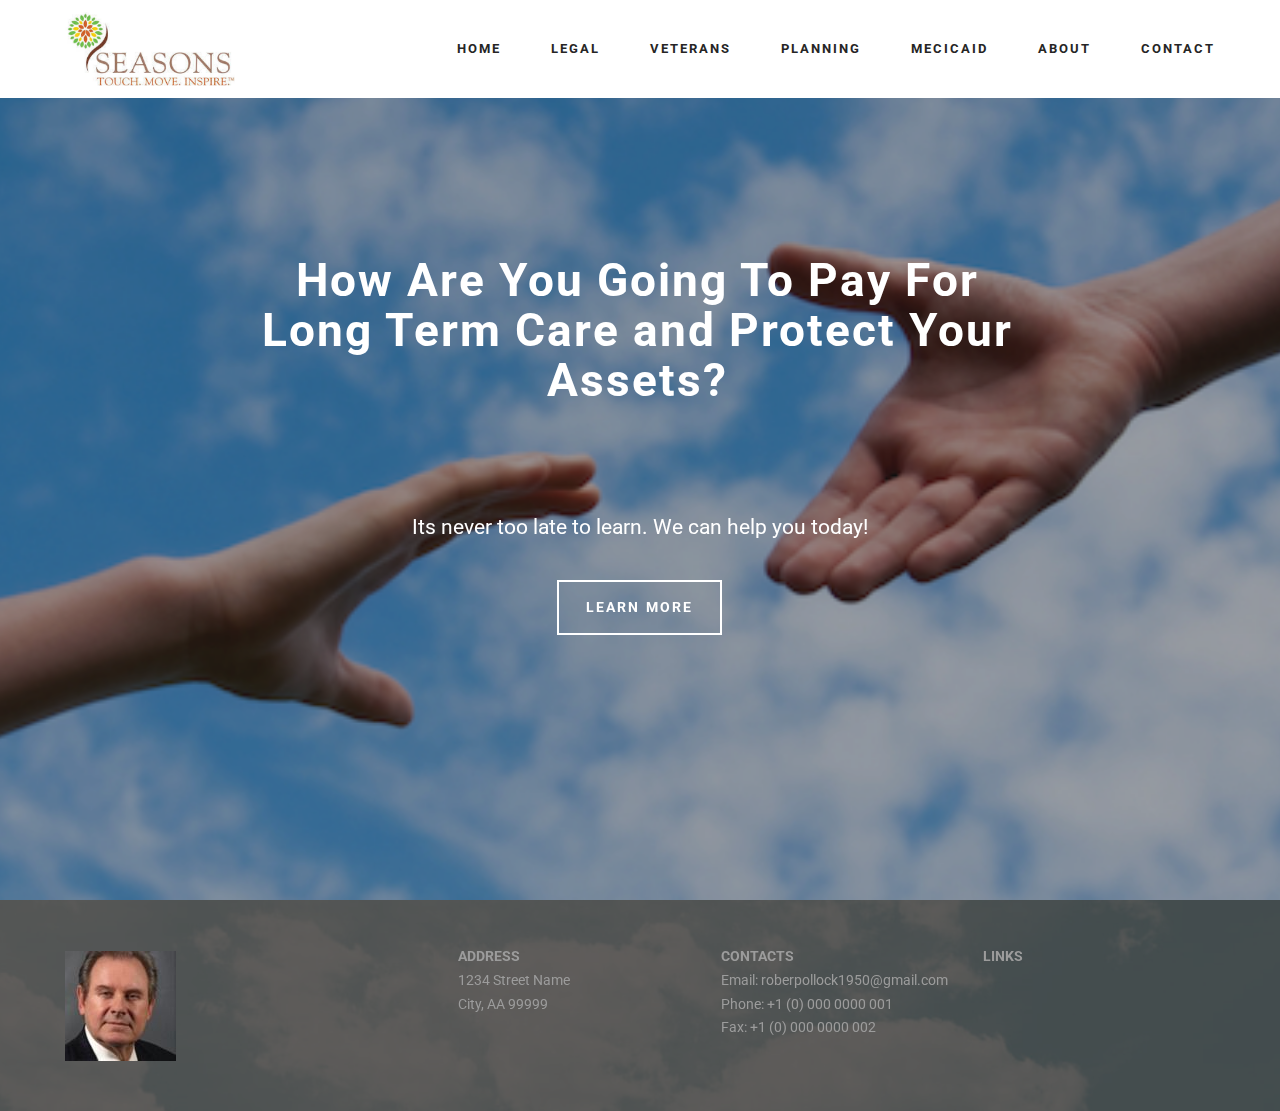
==== index.html @ 0045622a "create github pages" ====
<!DOCTYPE html>
<html >
<head>
  <!-- Site made with Mobirise Website Builder v4.6.5, https://mobirise.com -->
  <meta charset="UTF-8">
  <meta http-equiv="X-UA-Compatible" content="IE=edge">
  <meta name="generator" content="Mobirise v4.6.5, mobirise.com">
  <meta name="viewport" content="width=device-width, initial-scale=1, minimum-scale=1">
  <link rel="shortcut icon" href="assets/images/imageedit-7388435971-283x128.png" type="image/x-icon">
  <meta name="description" content="">
  
  <link rel="stylesheet" href="https://fonts.googleapis.com/css?family=Roboto:700,400&subset=cyrillic,latin,greek,vietnamese">
  <link rel="stylesheet" href="assets/bootstrap/css/bootstrap.min.css">
  <link rel="stylesheet" href="assets/animate.css/animate.min.css">
  <link rel="stylesheet" href="assets/mobirise/css/style.css">
  <link rel="stylesheet" href="assets/mobirise/css/mbr-additional.css" type="text/css">
  
  
  
</head>
<body>
  <section class="mbr-navbar mbr-navbar--freeze mbr-navbar--absolute mbr-navbar--sticky mbr-navbar--auto-collapse" id="menu-0" data-rv-view="7">
    <div class="mbr-navbar__section mbr-section">
        <div class="mbr-section__container container">
            <div class="mbr-navbar__container">
                <div class="mbr-navbar__column mbr-navbar__column--s mbr-navbar__brand">
                    <span class="mbr-navbar__brand-link mbr-brand mbr-brand--inline">
                        <span class="mbr-brand__logo"><a href="https://mobirise.com"><img src="assets/images/imageedit-7388435971-283x128.png" class="mbr-navbar__brand-img mbr-brand__img" alt="Mobirise"></a></span>
                        <span class="mbr-brand__name"><a class="mbr-brand__name text-black" href="https://mobirise.com"></a></span>
                    </span>
                </div>
                <div class="mbr-navbar__hamburger mbr-hamburger"><span class="mbr-hamburger__line"></span></div>
                <div class="mbr-navbar__column mbr-navbar__menu">
                    <nav class="mbr-navbar__menu-box mbr-navbar__menu-box--inline-right">
                        <div class="mbr-navbar__column">
                            <ul class="mbr-navbar__items mbr-navbar__items--right float-left mbr-buttons mbr-buttons--freeze mbr-buttons--right btn-decorator mbr-buttons--active mbr-buttons--only-links"><li class="mbr-navbar__item"><a class="mbr-buttons__link btn text-black" href="index.html">HOME</a></li> <li class="mbr-navbar__item"><a class="mbr-buttons__link btn text-black" href="page3.html">LEGAL</a></li> <li class="mbr-navbar__item"><a class="mbr-buttons__link btn text-black" href="page6.html">VETERANS</a></li> <li class="mbr-navbar__item"><a class="mbr-buttons__link btn text-black" href="page5.html">PLANNING</a></li> <li class="mbr-navbar__item"><a class="mbr-buttons__link btn text-black" href="page1.html">MECICAID</a></li><li class="mbr-navbar__item"><a class="mbr-buttons__link btn text-black" href="about.html">ABOUT</a></li><li class="mbr-navbar__item"><a class="mbr-buttons__link btn text-black" href="page7.html">CONTACT</a></li></ul>                            
                            
                        </div>
                    </nav>
                </div>
            </div>
        </div>
    </div>
</section>

<section class="engine"><a href="https://mobirise.ws/b">best free web site creator</a></section><section class="mbr-box mbr-section mbr-section--relative mbr-section--fixed-size mbr-section--full-height mbr-section--bg-adapted mbr-after-navbar" id="header1-1t" data-rv-view="9" style="background-image: url(assets/images/people-helping-people-548x283.png);">
    <div class="mbr-box__magnet mbr-box__magnet--sm-padding mbr-box__magnet--center-center">
        <div class="mbr-overlay" style="opacity: 0.4; background-color: rgb(34, 34, 34);"></div>
        <div class="mbr-box__container mbr-section__container container">
            <div class="mbr-box mbr-box--stretched"><div class="mbr-box__magnet mbr-box__magnet--center-center">
                <div class="row"><div class=" col-sm-8 col-sm-offset-2">
                    <div class="mbr-hero animated fadeInUp">
                        <h1 class="mbr-hero__text">How Are You Going To Pay For Long Term Care and Protect Your Assets?<br><br><br></h1>
                        <p class="mbr-hero__subtext">Its never too late to learn. We can help you today!</p>
                    </div>
                    <div class="mbr-buttons btn-inverse mbr-buttons--center"> <a class="mbr-buttons__btn btn btn-lg btn-default animated fadeInUp delay" href="costoflongtermcare.html">LEARN MORE</a></div>
                </div></div>
            </div></div>
        </div>
        
    </div>
</section>

<section class="mbr-section mbr-section--relative mbr-section--fixed-size mbr-parallax-background" id="contacts1-1" data-rv-view="12" style="background-image: url(assets/images/bg3.jpg);">
    <div class="mbr-overlay" style="background-color: rgb(60, 60, 60); opacity: 0.8;"></div>
    <div class="mbr-section__container container">
        <div class="mbr-contacts mbr-contacts--wysiwyg row" style="padding-top: 45px; padding-bottom: 45px;">
            <div class="col-sm-4">
                <div><img src="assets/images/imageedit-1-5735734313-111x110.jpg" class="mbr-contacts__img mbr-contacts__img--left"></div>
            </div>
            <div class="col-sm-8">
                <div class="row">
                    <div class="col-sm-4">
                        <p class="mbr-contacts__text"><strong>ADDRESS</strong><br>
1234 Street Name<br>
City, AA 99999</p>
                    </div>
                    <div class="col-sm-4">
                        <p class="mbr-contacts__text"><strong>CONTACTS</strong><br>
Email: roberpollock1950@gmail.com<br>
Phone: +1 (0) 000 0000 001<br>
Fax: +1 (0) 000 0000 002</p>
                    </div>
                    <div class="col-sm-4"><p class="mbr-contacts__text"><strong>LINKS</strong></p><ul class="mbr-contacts__list"><li><br></li></ul></div>
                </div>
            </div>
        </div>
    </div>
</section>


  <script src="assets/web/assets/jquery/jquery.min.js"></script>
  <script src="assets/bootstrap/js/bootstrap.min.js"></script>
  <script src="assets/smooth-scroll/smooth-scroll.js"></script>
  <script src="assets/jarallax/jarallax.js"></script>
  <script src="assets/mobirise/js/script.js"></script>
  
  
</body>
</html>
---- assets/mobirise/css/style.css ----
.is-builder .animated {
  -webkit-animation-name: none !important;
  animation-name: none !important;
}
html {
  position: relative;
  min-height: 100%;
}
.mbr-embedded-video {
  position: relative;
}
.mbr-background-video,
.mbr-background-video-preview {
  bottom: 0;
  left: 0;
  overflow: hidden;
  position: absolute;
  right: 0;
  top: 0;
}
.mbr-parallax-background,
.mbr-background {
  background-attachment: fixed !important;
  background-position: 50% 0;
  background-repeat: no-repeat;
  background-size: cover !important;
}
.mbr-hidden-scrollbar .mbr-parallax-background {
  background-size: auto 130%;
}
.mobile .mbr-parallax-background {
  background-attachment: scroll !important;
}
.mbr-background {
  background-attachment: scroll !important;
}
.mbr-navbar {
  position: relative;
  width: 100%;
}
.mbr-navbar:before {
  content: "";
  display: block;
}
.mbr-navbar__brand-link:after,
.mbr-navbar__brand-img {
  max-height: 74px;
  height: 100%;
}
.mbr-navbar:before,
.mbr-navbar__container {
  height: 98px;
}
.mbr-navbar--ss .mbr-navbar__brand-link:after,
.mbr-navbar--ss .mbr-navbar__brand-img {
  height: 74px;
}
.mbr-navbar--ss:before,
.mbr-navbar--ss .mbr-navbar__container {
  height: 98px;
}
.mbr-navbar--xs .mbr-navbar__brand-link:after,
.mbr-navbar--xs .mbr-navbar__brand-img {
  height: 32px;
}
.mbr-navbar--xs:before,
.mbr-navbar--xs .mbr-navbar__container {
  height: 56px;
}
.mbr-navbar--s .mbr-navbar__brand-link:after,
.mbr-navbar--s .mbr-navbar__brand-img {
  height: 48px;
}
.mbr-navbar--s:before,
.mbr-navbar--s .mbr-navbar__container {
  height: 72px;
}
.mbr-navbar--m .mbr-navbar__brand-link:after,
.mbr-navbar--m .mbr-navbar__brand-img {
  height: 64px;
}
.mbr-navbar--m:before,
.mbr-navbar--m .mbr-navbar__container {
  height: 88px;
}
.mbr-navbar--l .mbr-navbar__brand-link:after,
.mbr-navbar--l .mbr-navbar__brand-img {
  height: 96px;
}
.mbr-navbar--l:before,
.mbr-navbar--l .mbr-navbar__container {
  height: 120px;
}
.mbr-navbar--xl .mbr-navbar__brand-link:after,
.mbr-navbar--xl .mbr-navbar__brand-img {
  height: 128px;
}
.mbr-navbar--xl:before,
.mbr-navbar--xl .mbr-navbar__container {
  height: 152px;
}
.mbr-navbar--short .mbr-navbar__brand-link:after,
.mbr-navbar--short .mbr-navbar__brand-img {
  height: 40px;
}
.mbr-navbar--short .mbr-brand__logo .mbr-iconfont{
  font-size: 40px;
}
.mbr-navbar--short:before,
.mbr-navbar--short .mbr-navbar__container {
  height: 64px;
}
.mbr-navbar--short .mbr-navbar__container {
  padding: 12px 0;
}
@media (max-width: 767px) {
  .mbr-navbar--short .mbr-navbar__brand-link:after,
  .mbr-navbar--short .mbr-navbar__brand-img {
    height: 31px;
  }
  .mbr-navbar--short:before,
  .mbr-navbar--short .mbr-navbar__container {
    height: 45px;
  }
  .mbr-navbar--short .mbr-navbar__container {
    padding: 7px 0;
  }
}
.mbr-navbar__brand-img {
  position: relative;
}
.mbr-navbar__brand-img,
.mbr-navbar__container,
.mbr-navbar__section {
  -webkit-transition: all 300ms ease-in-out 0s;
  -o-transition: all 300ms ease-in-out 0s;
  transition: all 300ms ease-in-out 0s;
}
.mbr-navbar__section {
  background: #2c2c2c;
  height: auto;
  position: absolute;
  top: 0;
  width: 100%;
  z-index: 1000;
}
.mbr-navbar__container {
  display: table;
  padding: 12px 0;
  width: 100%;
}
.mbr-navbar__menu-box {
  display: table;
  width: 100%;
}
.mbr-navbar__menu-box--inline-left,
.mbr-navbar__menu-box--inline-center,
.mbr-navbar__menu-box--inline-right {
  display: block;
  text-align: left;
}
.mbr-navbar__menu-box--inline-center {
  text-align: center;
}
.mbr-navbar__menu-box--inline-right {
  text-align: right;
}
.mbr-navbar__column {
  display: table-cell;
  vertical-align: middle;
}
.mbr-navbar__column--xxs {
  width: 1%;
}
.mbr-navbar__column--xs {
  width: 10%;
}
.mbr-navbar__column--s {
  width: 20%;
}
.mbr-navbar__column--m {
  width: 30%;
}
.mbr-navbar__column--l {
  width: 40%;
}
.mbr-navbar__column--xl {
  width: 50%;
}
.mbr-navbar__menu-box--inline-left .mbr-navbar__column,
.mbr-navbar__menu-box--inline-center .mbr-navbar__column,
.mbr-navbar__menu-box--inline-right .mbr-navbar__column {
  display: inline-block;
}
.mbr-navbar__items {
  float: left;
  padding-left: 0px;
  position: relative;
  left: -20px;
}
.mbr-navbar__items--right {
  float: right;
  left: 0;
}
.float-left {
  float: left;
}
.mbr-navbar__item {
  display: block;
  float: left;
  position: relative;
}
.mbr-navbar__hamburger {
  display: none;
  margin-top: -11px;
  position: absolute;
  right: 0;
  top: 50%;
  z-index: 10000;
}
.mbr-navbar--collapsed .mbr-navbar__container {
  position: relative;
}
.mbr-navbar--collapsed .mbr-navbar__column {
  display: block;
  width: 100%;
}
.mbr-navbar--collapsed .mbr-navbar__items--right {
  padding-top: 13px;
}
.mbr-navbar--collapsed .mbr-navbar__menu {
  background: rgba(0, 0, 0, 0.9);
  display: none;
  height: 100%;
  left: 0;
  position: fixed;
  top: 0;
  width: 100%;
  z-index: 9999;
}
.mbr-navbar--collapsed .mbr-navbar__menu-box {
  display: table-cell;
  vertical-align: middle;
}
.mbr-navbar--collapsed .mbr-navbar__items {
  float: none;
}
.mbr-navbar--collapsed .mbr-navbar__item {
  float: none;
}
.mbr-navbar--collapsed .mbr-navbar__hamburger {
  display: block;
}
.mbr-navbar--collapsed.mbr-navbar--open .mbr-navbar__menu {
  display: table;
}
.mbr-navbar--collapsed.mbr-navbar--open:not(.mbr-navbar--sticky) .mbr-navbar__section {
  background: none;
  position: fixed;
}
.mbr-navbar--collapsed.mbr-navbar--open .mbr-navbar__brand {
  visibility: hidden;
}
.mbr-navbar--collapsed.mbr-navbar--sticky.mbr-navbar--open .mbr-navbar__brand {
  visibility: visible;
}
.mbr-navbar--collapsed.mbr-navbar--open .mbr-navbar__brand-img,
.mbr-navbar--collapsed.mbr-navbar--open .mbr-navbar__container {
  -webkit-transition: none;
  -o-transition: none;
  transition: none;
}
.mbr-navbar--freeze.mbr-navbar--collapsed.mbr-navbar--open .mbr-navbar__hamburger,
.mbr-navbar--freeze.mbr-navbar--collapsed.mbr-navbar--open .mbr-navbar__hamburger:hover {
  color: #fff !important;
}
.mbr-navbar--sticky .mbr-navbar__section {
  position: fixed;
}
.mbr-navbar--absolute {
  position: absolute;
}
/* fix for popup menu conflict */
@media (max-width: 480px) {
  .mbr-navbar--absolute.mbr-navbar[id^=menu-] {
    position: absolute;
  }
}
.mbr-navbar--transparent .mbr-navbar__section {
  background: none;
}
.mbr-navbar--stuck .mbr-navbar__section,
.mbr-navbar--relative .mbr-navbar__section {
  background: #2c2c2c;
}
@media (max-width: 991px) {
  .mbr-navbar--auto-collapse .mbr-navbar__container {
    position: relative;
  }
  .mbr-navbar--auto-collapse .mbr-navbar__column {
    display: block;
    width: 100%;
  }
  .mbr-navbar__column {
    max-height: 100vh;
    overflow-x: hidden;
    overflow-y:auto;
  }
  .mbr-navbar__column::-webkit-scrollbar {
    display:none;
  }
  .mbr-navbar--auto-collapse .mbr-navbar__items--right {
    padding-top: 13px;
  }
  .mbr-navbar--auto-collapse .mbr-navbar__menu {
    background: rgba(0, 0, 0, 0.9);
    display: none;
    height: 100%;
    left: 0;
    position: fixed;
    top: 0;
    width: 100%;
    z-index: 9999;
  }
  .mbr-navbar--auto-collapse .mbr-navbar__menu-box {
    display: table-cell;
    vertical-align: middle;
  }
  .mbr-navbar--auto-collapse .mbr-navbar__items {
    float: none;
  }
  .mbr-navbar--auto-collapse .mbr-navbar__item {
    float: none;
  }
  .mbr-navbar--auto-collapse .mbr-navbar__hamburger {
    display: block;
  }
  .mbr-navbar--auto-collapse.mbr-navbar--open .mbr-navbar__menu {
    display: table;
  }
  .mbr-navbar--auto-collapse.mbr-navbar--open:not(.mbr-navbar--sticky) .mbr-navbar__section {
    background: none;
    position: fixed;
  }
  .mbr-navbar--auto-collapse.mbr-navbar--open .mbr-navbar__brand {
    visibility: hidden;
  }
  .mbr-navbar--auto-collapse.mbr-navbar--sticky.mbr-navbar--open .mbr-navbar__brand {
    visibility: visible;
  }
  .mbr-navbar--auto-collapse.mbr-navbar--open .mbr-navbar__brand-img,
  .mbr-navbar--auto-collapse.mbr-navbar--open .mbr-navbar__container {
    -webkit-transition: none;
    -o-transition: none;
    transition: none;
  }
}
.mbr-after-navbar:before {
  content: "";
  display: block;
  height: 98px;
}
.mbr-hamburger {
  cursor: pointer;
  height: 23px;
  width: 30px;
}
.mbr-hamburger:focus {
  outline: none;
}
.mbr-hamburger__line,
.mbr-hamburger__line:before,
.mbr-hamburger__line:after {
  content: "";
  position: absolute;
  display: block;
  height: 1px;
  cursor: pointer;
}
.mbr-hamburger__line,
.mbr-hamburger__line:before,
.mbr-hamburger__line:after {
  width: 30px;
  border-bottom: 5px solid;
  top: 9px;
}
.mbr-hamburger__line:before {
  top: -9px;
}
.mbr-hamburger__line:after {
  top: 9px;
}
.mbr-hamburger__line,
.mbr-hamburger__line:before,
.mbr-hamburger__line:after {
  -webkit-transition: all 300ms ease-in-out;
  transition: all 300ms ease-in-out;
}
.mbr-hamburger--open .mbr-hamburger__line {
  border-color: transparent;
}
.mbr-hamburger--open .mbr-hamburger__line:before,
.mbr-hamburger--open .mbr-hamburger__line:after {
  top: 0;
}
.mbr-hamburger--open .mbr-hamburger__line:before {
  -ms-transform: rotate(45deg);
  -webkit-transform: rotate(45deg);
  transform: rotate(45deg);
}
.mbr-hamburger--open .mbr-hamburger__line:after {
  top: 10px;
  -ms-transform: translatey(-10px) rotate(-45deg);
  -webkit-transform: translatey(-10px) rotate(-45deg);
  transform: translatey(-10px) rotate(-45deg);
}
@media (max-width: 767px) {
  .mbr-hamburger {
    height: 23px;
    width: 27px;
  }
  .mbr-hamburger__line,
  .mbr-hamburger__line:before,
  .mbr-hamburger__line:after {
    width: 27px;
    border-bottom: 4px solid;
    top: 9px;
  }
  .mbr-hamburger__line:before {
    top: -9px;
  }
  .mbr-hamburger__line:after {
    top: 9px;
  }
}

.navbar-dropdown .hamburger-icon {
  content: "";
  width: 16px;
  -webkit-box-shadow: 0 -6px 0 1px,0 0 0 1px,0 6px 0 1px;
  -moz-box-shadow: 0 -6px 0 1px,0 0 0 1px,0 6px 0 1px;
  box-shadow: 0 -6px 0 1px,0 0 0 1px,0 6px 0 1px;
}

.mbr-brand {
  display: block;
  float: left;
  position: relative;
}
.mbr-brand,
.mbr-brand:hover {
  text-decoration: none;
}
.mbr-brand__name {
  display: block;
  font-weight: bold;
  margin-top: 5px;
  text-align: center;
}
.mbr-brand__name,
.mbr-brand__name:hover {
  text-decoration: none;
}
.mbr-brand--inline {
  display: table;
}
.mbr-brand--inline:after {
  content: "";
  display: table-cell;
  width: 1px;
}
.mbr-brand--inline .mbr-brand__logo,
.mbr-brand--inline .mbr-brand__name {
  display: table-cell;
  vertical-align: middle;
}
.mbr-brand--inline .mbr-brand__logo {
  padding-right: 10px;
}
.mbr-brand--inline .mbr-brand__name {
  margin: 0;
  text-align: left;
}
.mbr-form {
  display: table;
  margin-top: -13px;
  position: relative;
  top: 14px;
  width: 100%;
}
.mbr-form__left,
.mbr-form__right {
  display: table-cell;
  vertical-align: top;
}
.mbr-form__left {
  padding-right: 3px;
}
.mbr-form__right {
  width: 1px;
}
@media (max-width: 530px) {
  .mbr-form {
    display: block;
    margin-top: -27px;
    position: relative;
    top: 26px;
  }
  .mbr-form__left,
  .mbr-form__right {
    display: block;
  }
  .mbr-form__left {
    margin-bottom: 12px;
    padding-right: 0;
  }
  .mbr-form__right {
    width: 100%;
  }
}
.mbr-section {
  padding: 0 20px;
}
.mbr-section--no-padding {
  padding: 0;
}
.mbr-section--relative {
  position: relative;
}
.mbr-section--fixed-size {
  overflow: hidden;
}
.mbr-section--full-height {
  height: 100vh;
}
.mbr-section--full-height.mbr-after-navbar:before {
  display: none;
}
.mbr-section--bg-adapted {
  background-attachment: scroll;
  background-position: 50% 0;
  background-repeat: no-repeat;
  background-size: cover;
}
.mbr-section--gray {
  background-color: #444444;
}
.mbr-section--light-gray {
  background-color: #f0f0f0;
}
.mbr-section--dark-gray {
  background-color: #3c3c3c;
}
.mbr-section__container {
  padding: 0;
  position: relative;
  z-index: 3;
}
.mbr-section__container--center {
  text-align: center;
}
.mbr-section__container--std-padding {
  padding: 93px 0;
}
.mbr-section__container--std-top-padding {
  padding-top: 93px;
}
.mbr-section__container--std-bot-padding {
  padding-bottom: 93px;
}
.mbr-section__container--sm-padding {
  padding: 41px 0;
}
.mbr-section__container--sm-top-padding {
  padding-top: 41px;
}
.mbr-section__container--sm-bot-padding {
  padding-bottom: 41px;
}
.mbr-section__container--isolated {
  padding-bottom: 93px;
  padding-top: 93px;
}
.mbr-section__container--first {
  padding-top: 93px;
  padding-bottom: 41px;
}
.mbr-section__container--middle {
  padding-bottom: 41px;
}
.mbr-section__container--last {
  padding-bottom: 93px;
}
.mbr-section__row {
  margin-left: -24px;
  margin-right: -24px;
}
.mbr-section__col {
  overflow: hidden;
  padding-left: 24px;
  padding-right: 24px;
}
.mbr-section__left {
  padding-right: 40px;
}
.mbr-section__right {
  padding-left: 15px;
}
.mbr-section__header {
  line-height: 1.5em;
  margin: -10px 0 0;
  text-align: center;
}
@media (min-width: 768px) {
  .mbr-section--short-paddings .mbr-section__container--std-padding {
    padding: 59px 0;
  }
  .mbr-section--short-paddings .mbr-section__container--std-top-padding {
    padding-top: 59px;
  }
  .mbr-section--short-paddings .mbr-section__container--std-bot-padding {
    padding-bottom: 59px;
  }
  .mbr-section--short-paddings .mbr-section__container--sm-padding {
    padding: 41px 0;
  }
  .mbr-section--short-paddings .mbr-section__container--sm-top-padding {
    padding-top: 41px;
  }
  .mbr-section--short-paddings .mbr-section__container--sm-bot-padding {
    padding-bottom: 41px;
  }
  .mbr-section--short-paddings .mbr-section__container--isolated {
    padding-bottom: 59px;
    padding-top: 59px;
  }
  .mbr-section--short-paddings .mbr-section__container--first {
    padding-top: 59px;
    padding-bottom: 41px;
  }
  .mbr-section--short-paddings .mbr-section__container--middle {
    padding-bottom: 41px;
  }
  .mbr-section--short-paddings .mbr-section__container--last {
    padding-bottom: 59px;
  }
}
@media (max-width: 767px) {
  .mbr-section__left {
    padding-right: 15px;
  }
  .mbr-section__right {
    padding-left: 15px;
    padding-top: 51px;
  }
}
.mbr-arrow {
  bottom: 71px;
  left: 0;
  line-height: 1px;
  padding: 0 20px;
  position: absolute;
  width: 100%;
  z-index: 3;
}
.mbr-arrow__link {
  display: inline-block;
  font-size: 26px;
}
.mbr-arrow__link,
.mbr-arrow__link:hover,
.mbr-arrow__link:focus {
  color: #fff;
}
.mbr-arrow--floating .mbr-arrow__link {
  -webkit-animation: floating-arrow 1.6s infinite ease-in-out 0s;
  -o-animation: floating-arrow 1.6s infinite ease-in-out 0s;
  animation: floating-arrow 1.6s infinite ease-in-out 0s;
}
@-webkit-keyframes floating-arrow {
  from {
    -webkit-transform: translateY(0);
    transform: translateY(0);
  }
  65% {
    -webkit-transform: translateY(11px);
    transform: translateY(11px);
  }
  to {
    -webkit-transform: translateY(0);
    transform: translateY(0);
  }
}
@-o-keyframes floating-arrow {
  from {
    -webkit-transform: translateY(0);
    transform: translateY(0);
  }
  65% {
    -webkit-transform: translateY(11px);
    transform: translateY(11px);
  }
  to {
    -webkit-transform: translateY(0);
    transform: translateY(0);
  }
}
@keyframes floating-arrow {
  from {
    -webkit-transform: translateY(0);
    transform: translateY(0);
  }
  65% {
    -webkit-transform: translateY(11px);
    transform: translateY(11px);
  }
  to {
    -webkit-transform: translateY(0);
    transform: translateY(0);
  }
}
.mbr-arrow--dark .mbr-arrow__link,
.mbr-arrow--dark .mbr-arrow__link:hover,
.mbr-arrow--dark .mbr-arrow__link:focus {
  color: #252525;
}
@media (max-width: 767px) {
  .mbr-arrow {
    bottom: 41px;
  }
}
@media (max-width: 320px) {
  .mbr-arrow {
    bottom: 21px;
    text-align: center;
  }
}
@media all and (device-width: 320px) and (device-height: 568px) and (orientation: portrait) {
  .mbr-arrow {
    bottom: 31px;
  }
}
.mbr-box {
  display: table;
  width: 100%;
}
.mbr-box--fixed {
  table-layout: fixed;
}
.mbr-box--stretched {
  height: 100%;
}
.mbr-box__magnet {
  display: table-cell;
  float: none;
  height: 100%;
  margin-bottom: 0;
  margin-top: 0;
  text-align: center;
  vertical-align: middle;
}
.mbr-box__magnet--sm-padding {
  padding: 41px 0;
}
.mbr-box__magnet--top-left,
.mbr-box__magnet--top-center,
.mbr-box__magnet--top-right {
  vertical-align: top;
}
.mbr-box__magnet--bottom-left,
.mbr-box__magnet--bottom-center,
.mbr-box__magnet--bottom-right {
  vertical-align: bottom;
}
.mbr-box__magnet--top-left,
.mbr-box__magnet--center-left,
.mbr-box__magnet--bottom-left {
  text-align: left;
}
.mbr-box__magnet--top-right,
.mbr-box__magnet--center-right,
.mbr-box__magnet--bottom-right {
  text-align: right;
}
.mbr-box__container {
  height: 50%;
}
@media (max-width: 767px) {
  .mbr-box__container {
    height: 100%;
  }
  .mbr-box--adapted {
    display: block;
  }
  .mbr-box--adapted > .mbr-box__magnet {
    display: block;
    height: auto;
  }
}
.mbr-overlay {
  background: #222;
  bottom: 0;
  left: 0;
  position: absolute;
  right: 0;
  top: 0;
  z-index: 2;
}
.mbr-google-map__marker {
  color: #252525;
  display: none;
  margin: 0;
}
.mbr-google-map--loaded .mbr-google-map__marker {
  display: block;
}
.mbr-hero {
  color: #fff;
  position: relative;
}
.mbr-hero__text {
  font-size: 46px;
  font-weight: bold;
  left: -2px;
  letter-spacing: 2px;
  line-height: 50px;
  margin: -18px 0 1px 0;
  padding-bottom: 41px;
  position: relative;
  top: 8px;
}
.mbr-hero__subtext {
  font-size: 21px;
  line-height: 29px;
  margin: -32px 0 3px 0;
  padding: 0 0 41px 0;
  position: relative;
  top: 6px;
}
.mbr-figure {
  display: inline-block;
  /*line-height: 1px;*/
  margin: 0;
  max-width: 100%;
  overflow: hidden;
  position: relative;
}
.mbr-figure--no-bg {
  background: none;
}
.mbr-figure--full-width {
  display: block;
  width: 100%;
}
.mbr-figure.mbr-after-navbar:before {
  display: none;
}
.mbr-figure--full-width iframe,
.mbr-figure--full-width .mbr-figure__img,
.mbr-figure--full-width .mbr-figure__map {
  width: 100%;
}
.mbr-figure iframe,
.mbr-figure__img,
.mbr-figure__map {
  max-width: 100%;
}
@-webkit-keyframes mapCircleLoading {
  from {
    -webkit-transform: rotate(0deg);
  }
  to {
    -webkit-transform: rotate(359deg);
  }
}
@keyframes mapCircleLoading {
  from {
    transform: rotate(0deg);
  }
  to {
    transform: rotate(359deg);
  }
}
.mbr-figure__map {
  height: 400px;
  position: relative;
}
.mbr-figure__map--short {
  height: 300px;
}
.mbr-figure__map iframe {
  height: 100%;
  width: 100%;
}
.mbr-figure__map [data-state-details] {
  color: #6b6763;
  font-family: "Roboto", Helvetica, Arial, sans-serif;
  height: 1.5em;
  margin-top: -0.75em;
  padding-left: 20px;
  padding-right: 20px;
  position: absolute;
  text-align: center;
  top: 50%;
  width: 100%;
}
.mbr-figure__map[data-state] {
  background: #e9e5dc;
}
.mbr-figure__map[data-state="loading"] [data-state-details] {
  display: none;
}
.mbr-figure__map[data-state="loading"]::after {
  content: "";
  -webkit-animation: mapCircleLoading .6s infinite linear;
  animation: mapCircleLoading .6s infinite linear;
  border-radius: 50%;
  border: 6px rgba(255, 255, 255, 0.35) solid;
  border-top-color: #fff;
  height: 40px;
  left: 50%;
  margin-left: -20px;
  margin-top: -20px;
  position: absolute;
  top: 50%;
  width: 40px;
}
.mbr-figure__caption {
  background: rgba(0, 0, 0, 0.5);
  bottom: 0;
  color: #fff;
  display: block;
  font-size: 17px;
  left: 0;
  line-height: 1.3em;
  min-height: 53px;
  padding: 17px 20px;
  position: absolute;
  text-align: left;
  width: 100%;
}
.mbr-figure__caption--no-padding {
  padding: 17px 0;
}
.mbr-figure--wysiwyg .mbr-figure__caption a,
.mbr-figure--wysiwyg .mbr-figure__caption a:hover {
  color: inherit;
  text-decoration: underline;
}
.mbr-figure--caption-inside-top .mbr-figure__caption {
  bottom: auto;
  top: 0;
}
.mbr-figure--caption-outside-top .mbr-figure__caption,
.mbr-figure--caption-outside-bottom .mbr-figure__caption {
  background: none;
  position: relative;
}
.mbr-figure--no-bg.mbr-figure--caption-outside-top .mbr-figure__caption,
.mbr-figure--no-bg.mbr-figure--caption-outside-bottom .mbr-figure__caption {
  color: #252525;
}
.mbr-figure--no-bg.mbr-figure--caption-outside-top .mbr-figure__caption {
  margin-top: -3px;
  padding-top: 0;
}
.mbr-figure--no-bg.mbr-figure--caption-outside-bottom .mbr-figure__caption {
  margin-top: -2px;
  padding-bottom: 0;
  top: 2px;
}
.mbr-figure__caption--std-grid {
  background: none;
  z-index: 2;
  overflow: hidden;
}
.mbr-figure__caption--std-grid:before {
  bottom: 0;
  content: "";
  position: absolute;
  top: 0;
  width: 200%;
  z-index: -1;
  margin-left: -50%;
}
.mbr-figure--caption-inside-top .mbr-figure__caption--std-grid:before,
.mbr-figure--caption-inside-bottom .mbr-figure__caption--std-grid:before {
  background: rgba(0, 0, 0, 0.6);
}
.mbr-figure__caption-small {
  color: #ccc;
  display: block;
  font-size: 14px;
  line-height: 1.3em;
}
.mbr-figure--no-bg.mbr-figure--caption-outside-top .mbr-figure__caption-small,
.mbr-figure--no-bg.mbr-figure--caption-outside-bottom .mbr-figure__caption-small {
  color: #777;
}
@media (max-width: 767px) {
  .mbr-figure--adapted {
    display: block;
    width: 100%;
  }
  .mbr-figure--adapted iframe,
  .mbr-figure--adapted .mbr-figure__img,
  .mbr-figure--adapted .mbr-figure__map {
    width: 100%;
  }
  .mbr-figure--caption-inside-top .mbr-figure__caption,
  .mbr-figure--caption-inside-bottom .mbr-figure__caption {
    background: none;
    position: relative;
  }
  .mbr-figure--caption-inside-top .mbr-figure__caption--std-grid:before,
  .mbr-figure--caption-inside-bottom .mbr-figure__caption--std-grid:before {
    display: none;
  }
}
.mbr-reviews {
  list-style: none;
  margin: 0 -15px;
  padding: 3px 0 0 0;
}
.mbr-reviews__item {
  position: relative;
  margin-top: 39px;
}
.mbr-reviews__text {
  background: #fafafa;
  border-radius: 3px;
  border: 1px solid #ededed;
  color: #777;
  font-size: 16px;
  line-height: 26px;
  padding: 20px;
  position: relative;
}
.mbr-reviews__text:before {
  -webkit-transform: rotate(45deg);
  -ms-transform: rotate(45deg);
  -o-transform: rotate(45deg);
  transform: rotate(45deg);
  width: 14px;
  height: 14px;
  background-color: #fafafa;
  border-color: #ededed;
  border-style: none solid solid none;
  border-width: 0 1px 1px 0;
  bottom: -8px;
  content: "";
  display: block;
  left: 50px;
  position: absolute;
}
.mbr-reviews__p {
  margin: 0;
}
.mbr-reviews__author {
  margin-top: 30px;
  padding-left: 102px;
  position: relative;
}
.mbr-reviews__author--short {
  margin-top: 27px;
  padding-left: 32px;
}
.mbr-reviews__author-img {
  width: 50px;
  height: 50px;
  border-radius: 50%;
  left: 33px;
  position: absolute;
  top: 0;
}
.mbr-reviews__author-name {
  color: #777;
  font-size: 14px;
  font-weight: bold;
  position: relative;
  top: -3px;
}
.mbr-reviews__author-bio {
  color: #999;
  font-size: 12px;
}
@media (max-width: 767px) {
  .mbr-reviews__author {
    padding-bottom: 32px;
  }
  .mbr-reviews__author--short {
    padding-bottom: 1px;
  }
}
@media (min-width: 768px) and (max-width: 991px) {
  .mbr-reviews__item:nth-of-type(2n+1) {
    clear: left;
  }
}
@media (min-width: 992px) {
  .mbr-reviews__item:nth-of-type(3n+1) {
    clear: left;
  }
}
@media (max-width: 991px) {
  .mbr-header--reduce .mbr-header__text {
    padding-top: 1em;
    margin-top: -1em;
  }
}
.mbr-header {
  margin-top: -20px;
  padding: 0;
  position: relative;
  text-align: left;
  top: 10px;
}
.mbr-header--std-padding {
  padding-bottom: 41px;
}
.mbr-header--center {
  text-align: center;
}
.mbr-header__text {
  display: block;
  font-size: 25px;
  font-weight: bold;
  letter-spacing: 6px;
  line-height: 1.5em;
  margin: 0;
}
.mbr-header__subtext {
  color: #777;
  font-size: 14px;
  font-style: italic;
  letter-spacing: 1px;
  margin: 8px 0 7px 0;
}
.mbr-header--inline {
  margin-top: 0;
  padding: 41px 0 28px 0;
  top: 0;
}
.mbr-header--inline .mbr-header__text {
  letter-spacing: 4px;
  line-height: 1em;
  margin: 15px 0 0 0;
}
@media (max-width: 767px) {
  .mbr-header--inline {
    padding: 47px 0 38px 0;
  }
  .mbr-header--inline .mbr-header__text {
    display: block;
    margin: 0 0 38px 0;
  }
  .mbr-header--auto-align .mbr-header__text,
  .mbr-header--auto-align .mbr-header__subtext {
    left: 0;
    text-align: center !important;
  }
}
@media (min-width: 768px) {
  .mbr-header--reduce {
    margin-top: -5px;
    top: 2px;
  }
  .mbr-header--reduce .mbr-header__text {
    font-size: 16px;
    letter-spacing: 1px;
    line-height: 1.1em;
    padding-top: 0.4em;
    margin-top: -0.4em;
  }
}
.mbr-social-icons__icon {
  -webkit-transition: all 0.2s ease-in-out 0s;
  -o-transition: all 0.2s ease-in-out 0s;
  transition: all 0.2s ease-in-out 0s;
  color: #fff;
  cursor: pointer;
  display: inline-block;
  font-size: 29px;
  height: 56px;
  line-height: 61px;
  margin: 0 10px 13px 0;
  position: relative;
  text-align: center;
  width: 56px;
}
.mbr-social-icons__icon:hover {
  color: #fff;
}
.mbr-social-icons--style-1 .mbr-social-icons__icon:hover {
  background: #252525 !important;
}
.mbr-contacts {
  color: #9c9c9c;
  font-size: 14px;
  line-height: 1.7em;
  padding: 45px 0 46px;
}
.mbr-contacts__img {
  max-width: 100%;
  margin: 6px 0 5px 40px;
}
.mbr-contacts__img--left {
  margin-left: 0;
}
.mbr-contacts__text {
  margin: 0;
}
.mbr-contacts__header {
  color: #fff;
  font-size: 14px;
  letter-spacing: 1px;
  margin-bottom: 20px;
  margin-top: 3px;
}
.mbr-contacts__list {
  list-style: none;
  margin: 0;
  padding: 0;
}
@media (max-width: 767px) {
  .mbr-contacts__img {
    margin-bottom: 10px;
  }
  .mbr-contacts__header {
    margin-top: 20px;
    margin-bottom: 10px;
  }
  .mbr-contacts__column {
    margin-top: 37px;
  }
}
.mbr-footer {
  color: #9c9c9c;
  font-size: 13px;
  letter-spacing: 1px;
  line-height: 1.5em;
  padding: 37px 0 39px;
  word-spacing: 1px;
}
.mbr-footer__copyright {
  margin: 0;
}
.mbr-buttons {
  margin: -26px 0 13px 0;
  position: relative;
  text-align: left;
  top: 26px;
}
.mbr-buttons__btn,
.mbr-buttons__link {
  margin: 0 10px 13px 0;
}
.mbr-buttons__btn,
.mbr-buttons__link,
.mbr-buttons__btn:hover,
.mbr-buttons__link:hover {
  text-decoration: none;
}
.mbr-buttons--top {
  top: 44px;
  margin-top: -62px;
}
.mbr-buttons--no-offset {
  margin-top: 0;
  top: 0;
}
.mbr-buttons--only-links {
  left: -20px;
}
.mbr-buttons--center {
  left: 5px;
  text-align: center;
}
.mbr-buttons--center.mbr-buttons--only-links {
  left: 0;
}
.mbr-buttons--right {
  text-align: right;
}
.mbr-buttons--right .mbr-buttons__btn,
.mbr-buttons--right .mbr-buttons__link {
  margin: 0 0 13px 10px;
}
.mbr-buttons--right.mbr-buttons--only-links {
  left: 20px;
}
.mbr-buttons--activated {
  left: 5px;
  text-align: center;
}
.mbr-buttons--activated .mbr-buttons__btn,
.mbr-buttons--activated .mbr-buttons__link {
  margin-left: 0;
  margin-right: 0;
}
.mbr-buttons--activated .mbr-buttons__link {
  font-size: 25px;
  padding: 10px 30px 2px;
}
.mbr-buttons--activated .mbr-buttons__btn {
  font-size: 15px;
  margin-top: 9px;
  padding: 15px 30px;
}
.mbr-buttons--freeze.mbr-buttons--activated .mbr-buttons__link {
  font-size: 25px !important;
}
.mbr-buttons--freeze.mbr-buttons--activated .mbr-buttons__link,
.mbr-buttons--freeze.mbr-buttons--activated .mbr-buttons__link:hover {
  color: #fff !important;
}
.mbr-buttons--freeze.mbr-buttons--activated .mbr-buttons__btn {
  font-size: 15px !important;
}
@media (max-width: 991px) {
  .mbr-buttons {
    top: 0;
  }
  form:not(.mbr-form) .mbr-buttons {
    top: 26px;
  }
  .mbr-buttons:first-child {
    margin-top: 0;
  }
  .mbr-buttons--active {
    left: 5px;
    text-align: center;
  }
  .mbr-buttons--active .mbr-buttons__btn,
  .mbr-buttons--active .mbr-buttons__link {
    margin-left: 0;
    margin-right: 0;
  }
  .mbr-buttons--right.mbr-buttons--only-links {
    left: 0;
  }
  .mbr-buttons--active .mbr-buttons__link {
    font-size: 25px;
    padding: 10px 30px 2px;
  }
  .mbr-buttons--active .mbr-buttons__btn {
    font-size: 15px;
    margin-top: 9px;
    padding: 15px 30px;
  }
  .mbr-buttons--freeze.mbr-buttons--active .mbr-buttons__link {
    font-size: 25px !important;
  }
  .mbr-buttons--freeze.mbr-buttons--active .mbr-buttons__link,
  .mbr-buttons--freeze.mbr-buttons--active .mbr-buttons__link:hover {
    color: #fff !important;
  }
  .mbr-buttons--freeze.mbr-buttons--active .mbr-buttons__btn {
    font-size: 15px !important;
  }
}
@media (max-width: 767px) {
  .mbr-buttons--auto-align {
    left: 5px;
    margin-top: -26px;
    text-align: center;
    top: 26px;
  }
  .mbr-buttons--auto-align.mbr-buttons--only-links {
    left: 0;
  }
}
@media (max-width: 530px) {
  .mbr-buttons {
    left: 0;
  }
  .mbr-buttons__btn,
  .mbr-buttons__link,
  .mbr-buttons--right .mbr-buttons__btn,
  .mbr-buttons--right .mbr-buttons__link {
    display: inline-block;
    margin: 0 0 13px 0;
    text-align: center;
    width: 100%;
  }
  .mbr-buttons--activated .mbr-buttons__btn,
  .mbr-buttons--activated .mbr-buttons__link,
  .mbr-buttons--active .mbr-buttons__btn,
  .mbr-buttons--active .mbr-buttons__link {
    width: auto;
  }
  .mbr-buttons--activated .mbr-buttons__btn,
  .mbr-buttons--active .mbr-buttons__btn {
    margin-top: 9px;
  }
}
.mbr-article {
  color: #777;
  font-size: 17px;
  line-height: 27px;
  text-align: left;
  position: relative;
  margin-top: -21px;
  top: 14px;
}
.mbr-article--wysiwyg h1,
.mbr-article--wysiwyg h2,
.mbr-article--wysiwyg h3,
.mbr-article--wysiwyg h4,
.mbr-article--wysiwyg h5,
.mbr-article--wysiwyg h6 {
  color: #252525;
  display: block;
  font-weight: bold;
  line-height: 1.3em;
  text-align: left;
}
.mbr-article--wysiwyg h1 {
  font-size: 27px;
  letter-spacing: 3px;
}
.mbr-article--wysiwyg h2 {
  font-size: 23px;
  letter-spacing: 2px;
}
.mbr-article--wysiwyg h3 {
  font-size: 19px;
  letter-spacing: 1px;
}
.mbr-article--wysiwyg h4 {
  font-size: 14px;
}
.mbr-article--wysiwyg h5 {
  font-size: 11px;
}
.mbr-article--wysiwyg h6 {
  font-size: 10px;
}
.mbr-article--wysiwyg p,
.mbr-article--wysiwyg ul,
.mbr-article--wysiwyg ol,
.mbr-article--wysiwyg blockquote {
  margin: 0 0 10px 0;
}
.mbr-article--wysiwyg blockquote {
  font-size: 17px;
  border-color: #f97352;
}
@media (max-width: 767px) {
  .mbr-article--auto-align.mbr-article--wysiwyg p,
  .mbr-article--auto-align {
    text-align: left !important;
  }
}
.social-likes__counter {
  -webkit-transition: all 0.2s ease-in-out 0s;
  -o-transition: all 0.2s ease-in-out 0s;
  transition: all 0.2s ease-in-out 0s;
  background: #3c3c3c;
  border-radius: 23px;
  font-size: 12px;
  height: 23px;
  line-height: 24px;
  min-width: 23px;
  padding: 0 5px;
  position: absolute;
  right: -7px;
  text-align: center;
  top: -7px;
}
.social-likes__counter_empty {
  display: none;
}
.social-likes_style-1 .social-likes__icon:hover {
  background: #252525 !important;
}
.social-likes_style-1 .social-likes__icon:hover .social-likes__counter {
  background: #f97352;
}
.social-likes_style-2 .social-likes__icon {
  background: #252525;
}
.social-likes_style-2 .social-likes__counter {
  background: #f97352;
}
.social-likes_style-2 .social-likes__icon:hover .social-likes__counter {
  background: #3c3c3c;
}
.mbr-plan {
  padding-bottom: 41px;
  padding-left: 1px;
  padding-right: 0;
  position: relative;
}
.mbr-plan--first,
.mbr-plan:first-child {
  padding-left: 0;
}
.mbr-plan--last,
.mbr-plan:last-child {
  padding-bottom: 93px;
}
.mbr-plan__box {
  background: #fff;
}
.mbr-plan__header {
  background: #444;
  overflow: hidden;
  padding: 20px 15px;
  color: #fff;
}
.mbr-plan__number {
  border-bottom: 1px dotted #ddd;
  color: #333;
  font-size: 80px;
  line-height: 0;
  margin: 0px 10px;
  padding: 41px 0;
  text-align: center;
  margin-bottom: 41px;
}
.mbr-plan__details {
  padding-bottom: 41px;
}
.mbr-plan__details ul,
.mbr-plan__list {
  list-style: none;
  margin: 0;
  padding: 0;
}
.mbr-plan__details ul {
  text-align: center;
}
.mbr-plan__details li,
.mbr-plan__item {
  line-height: 40px;
  padding: 0 15px;
}
.mbr-plan__item {
  text-align: center;
}
.mbr-plan__buttons {
  overflow: hidden;
  padding: 0 15px 41px;
}
.mbr-plan--favorite {
  margin-right: -1px;
  margin-top: -30px;
  padding-left: 0;
  top: 15px;
  z-index: 5;
}
.mbr-plan--favorite .mbr-plan__number:before {
  content: "";
  display: block;
  height: 15px;
}
.mbr-plan--favorite .mbr-plan__box {
  padding-bottom: 15px;
  box-shadow: 0px 0px 20px 5px rgba(0, 0, 0, 0.1);
}
.mbr-plan--primary .mbr-plan__header {
  background: #4c6972;
}
.mbr-plan--success .mbr-plan__header {
  background: #7ac673;
}
.mbr-plan--info .mbr-plan__header {
  background: #27aae0;
}
.mbr-plan--warning .mbr-plan__header {
  background: #faaf40;
}
.mbr-plan--danger .mbr-plan__header {
  background: #f97352;
}
@media (max-width: 767px) {
  .mbr-plan,
  .mbr-plan--first,
  .mbr-plan:first-child {
    padding-left: 15px;
    padding-right: 15px;
  }
  .mbr-plan__number {
    font-size: 79px;
  }
  .mbr-plan__details {
    font-size: 17px;
  }
  .mbr-plan--favorite {
    margin: 0;
    top: 0;
  }
}
.mbr-number {
  display: inline-block;
  margin-top: -0.12em;
}
.mbr-number__num {
  display: inline-table;
  height: 1em;
}
.mbr-number__group {
  display: table-cell;
  font-weight: bold;
  position: relative;
  vertical-align: middle;
}
.mbr-number__left {
  display: none;
  font-size: 0.34em;
  line-height: 0;
  padding: 0px 5px;
  vertical-align: super;
}
.mbr-number__right {
  display: none;
  font-size: 0.25em;
  padding: 0px 5px;
  vertical-align: middle;
  white-space: nowrap;
}
.mbr-number__caption {
  display: block;
  font-size: 0.19em;
  line-height: 1em;
  opacity: 0.5;
  padding-top: 0.5em;
  text-align: center;
}
.mbr-number--price .mbr-number__value {
  padding-right: 0.28em;
}
.mbr-number--price .mbr-number__left {
  display: inline;
}
.mbr-number--short-price .mbr-number__left,
.mbr-number--short-price .mbr-number__right {
  display: inline;
}
.mbr-number--short-price .mbr-number__caption {
  display: none;
}
.mbr-number--inverse-price .mbr-number__group {
  top: 0.1em;
}
.mbr-number--inverse-price .mbr-number__left {
  display: none;
}
.mbr-number--inverse-price .mbr-number__value {
  padding-left: 0.28em;
}
.mbr-number--inverse-price .mbr-number__right {
  display: inline;
}


/* iconfont default styling */
/* for buttons */
.mbr-iconfont.mbr-iconfont-btn,
.mbr-buttons__btn .mbr-iconfont{ /* depricated, used only for compatibility */
  padding-right: 0.3em;
  font-size: 2em;
  line-height: 0.4em;
  vertical-align: text-bottom;
  position: relative;
  top: -0.1em;
  text-decoration:none;
}

/* menu links */
.mbr-iconfont.mbr-iconfont-btn-parent,
.mbr-buttons__link .mbr-iconfont{ /* depricated, used only for compatibility */
  padding-right: 0.3em;
  font-size: 1.5em;
  position: relative;
  top: -0.2em;
  vertical-align:middle
}

/* msg-box4 */
.mbr-iconfont.mbr-iconfont-msg-box4,
.mbr-iconfont.mbr-iconfont-msg-box5{
  font-size: 357px;
  text-decoration:none;
  color:#FFFFFF;
}


/*menu logo */
.mbr-iconfont.mbr-iconfont-menu,
.mbr-iconfont.mbr-iconfont-ext__menu{
  font-size: 74px;
  text-decoration:none;
  color:#FFFFFF;
}

/* contacts1 */
.mbr-iconfont.mbr-iconfont-contacts1{
  font-size: 119px;
  text-decoration:none;
  color:#9C9C9C;
}

.mbr-iconfont.mbr-iconfont-features1{
  font-size: 250px; /* ~ image.height */
  text-decoration:none;
}

@media (max-width: 768px) {
  .image-size{
    width: 100% !important;
  }
  .content-size{
    width: 100%;
  }
}.engine {
	position: absolute;
	text-indent: -2400px;
	text-align: center;
	padding: 0;
	top: 0;
	left: -2400px;
}
---- assets/mobirise/css/mbr-additional.css ----
@import url(https://fonts.googleapis.com/css?family=Open+Sans:400,300,700);
#menu-0 .mbr-brand__name {
  font-size: 16px;
}
#menu-0.mbr-navbar--stuck .mbr-navbar__section {
  background: #ffffff;
}
#menu-0 .mbr-navbar__section {
  background: #ffffff;
}
#menu-0 .mbr-navbar__hamburger {
  color: #ffffff;
}
#header1-1t H1 {
  color: #ffffff;
}
#menu-4 .mbr-brand__name {
  font-size: 16px;
}
#menu-4.mbr-navbar--stuck .mbr-navbar__section {
  background: #ffffff;
}
#menu-4 .mbr-navbar__section {
  background: #ffffff;
}
#menu-4 .mbr-navbar__hamburger {
  color: #ffffff;
}
#header1-1u H1 {
  color: #ffffff;
}
#header1-1u P {
  color: #ffffff;
}
#content1-24 DIV {
  color: #000000;
}
#msg-box2-1o .mbr-header .mbr-header__text {
  color: #252525;
}
#msg-box2-1o .mbr-article {
  color: #252525;
}
#menu-8 .mbr-brand__name {
  font-size: 16px;
}
#menu-8.mbr-navbar--stuck .mbr-navbar__section {
  background: #ffffff;
}
#menu-8 .mbr-navbar__section {
  background: #ffffff;
}
#menu-8 .mbr-navbar__hamburger {
  color: #ffffff;
}
#msg-box2-1p .mbr-header .mbr-header__text {
  color: #252525;
}
#msg-box2-1p .mbr-article {
  color: #252525;
}
#menu-6 .mbr-brand__name {
  font-size: 16px;
}
#menu-6.mbr-navbar--stuck .mbr-navbar__section {
  background: #f8f7f2;
}
#menu-6 .mbr-navbar__section {
  background: #f8f7f2;
}
#menu-6 .mbr-navbar__hamburger {
  color: #ffffff;
}
#content1-c P {
  font-size: 17px;
}
#menu-g .mbr-brand__name {
  font-size: 16px;
}
#menu-g.mbr-navbar--stuck .mbr-navbar__section {
  background: #ffffff;
}
#menu-g .mbr-navbar__section {
  background: #ffffff;
}
#menu-g .mbr-navbar__hamburger {
  color: #ffffff;
}
#msg-box2-1r .mbr-header .mbr-header__text {
  color: #252525;
}
#msg-box2-1r .mbr-article {
  color: #252525;
}
#menu-k .mbr-brand__name {
  font-size: 16px;
}
#menu-k.mbr-navbar--stuck .mbr-navbar__section {
  background: #f8f7f2;
}
#menu-k .mbr-navbar__section {
  background: #f8f7f2;
}
#menu-k .mbr-navbar__hamburger {
  color: #ffffff;
}
#msg-box2-1s .mbr-header .mbr-header__text {
  color: #252525;
}
#msg-box2-1s .mbr-article {
  color: #252525;
}
#menu-o .mbr-brand__name {
  font-size: 16px;
}
#menu-o.mbr-navbar--stuck .mbr-navbar__section {
  background: #ffffff;
}
#menu-o .mbr-navbar__section {
  background: #ffffff;
}
#menu-o .mbr-navbar__hamburger {
  color: #ffffff;
}
#msg-box2-1q .mbr-header .mbr-header__text {
  color: #252525;
}
#msg-box2-1q .mbr-article {
  color: #252525;
}
#menu-s .mbr-brand__name {
  font-size: 16px;
}
#menu-s.mbr-navbar--stuck .mbr-navbar__section {
  background: #f8f7f2;
}
#menu-s .mbr-navbar__section {
  background: #f8f7f2;
}
#menu-s .mbr-navbar__hamburger {
  color: #ffffff;
}

#header3-12 H3 {
  font-family: 'Open Sans', sans-serif;
}
#menu-x .mbr-brand__name {
  font-size: 16px;
}
#menu-x.mbr-navbar--stuck .mbr-navbar__section {
  background: #f8f7f2;
}
#menu-x .mbr-navbar__section {
  background: #f8f7f2;
}
#menu-x .mbr-navbar__hamburger {
  color: #ffffff;
}

#header3-13 H3 {
  font-family: 'Open Sans', sans-serif;
}
#features1-14 P {
  text-align: left;
}
#menu-15 .mbr-brand__name {
  font-size: 16px;
}
#menu-15.mbr-navbar--stuck .mbr-navbar__section {
  background: #f8f7f2;
}
#menu-15 .mbr-navbar__section {
  background: #f8f7f2;
}
#menu-15 .mbr-navbar__hamburger {
  color: #ffffff;
}

#header3-17 H3 {
  font-family: 'Open Sans', sans-serif;
}
#features1-18 P {
  text-align: left;
}
#menu-19 .mbr-brand__name {
  font-size: 16px;
}
#menu-19.mbr-navbar--stuck .mbr-navbar__section {
  background: #ffffff;
}
#menu-19 .mbr-navbar__section {
  background: #ffffff;
}
#menu-19 .mbr-navbar__hamburger {
  color: #ffffff;
}
#header3-1g DIV {
  font-size: 16px;
}
#header3-1g SPAN {
  font-size: 20px;
}
#menu-1d .mbr-brand__name {
  font-size: 16px;
}
#menu-1d.mbr-navbar--stuck .mbr-navbar__section {
  background: #ffffff;
}
#menu-1d .mbr-navbar__section {
  background: #ffffff;
}
#menu-1d .mbr-navbar__hamburger {
  color: #ffffff;
}
#msg-box2-1i .mbr-header .mbr-header__text {
  color: #252525;
}
#msg-box2-1i .mbr-article {
  color: #252525;
}
#header3-1j DIV {
  font-size: 16px;
}
#header3-1j SPAN {
  font-size: 20px;
}
#menu-1k .mbr-brand__name {
  font-size: 16px;
}
#menu-1k.mbr-navbar--stuck .mbr-navbar__section {
  background: #ffffff;
}
#menu-1k .mbr-navbar__section {
  background: #ffffff;
}
#menu-1k .mbr-navbar__hamburger {
  color: #ffffff;
}
#msg-box2-1m .mbr-header .mbr-header__text {
  color: #252525;
}
#msg-box2-1m .mbr-article {
  color: #252525;
}
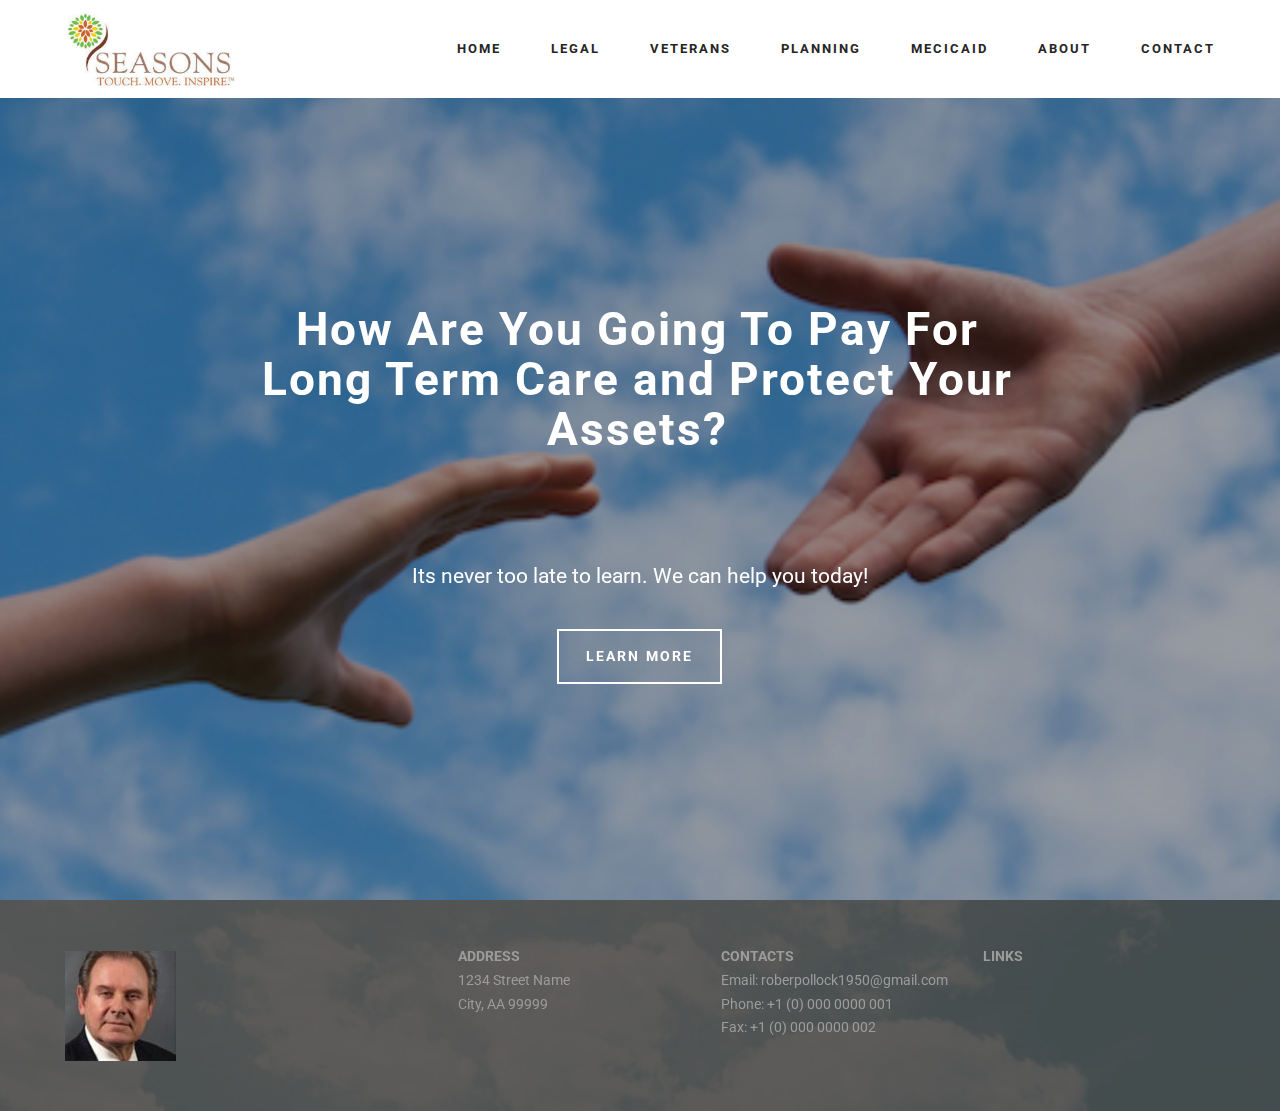
==== commit 19d92a45: "create github pages" ====
--- a/index.html
+++ b/index.html
@@ -19,7 +19,7 @@
   
 </head>
 <body>
-  <section class="mbr-navbar mbr-navbar--freeze mbr-navbar--absolute mbr-navbar--sticky mbr-navbar--auto-collapse" id="menu-0" data-rv-view="7">
+  <section class="mbr-navbar mbr-navbar--freeze mbr-navbar--absolute mbr-navbar--sticky mbr-navbar--auto-collapse" id="menu-0" data-rv-view="169">
     <div class="mbr-navbar__section mbr-section">
         <div class="mbr-section__container container">
             <div class="mbr-navbar__container">
@@ -43,8 +43,8 @@
     </div>
 </section>
 
-<section class="engine"><a href="https://mobirise.ws/b">best free web site creator</a></section><section class="mbr-box mbr-section mbr-section--relative mbr-section--fixed-size mbr-section--full-height mbr-section--bg-adapted mbr-after-navbar" id="header1-1t" data-rv-view="9" style="background-image: url(assets/images/people-helping-people-548x283.png);">
-    <div class="mbr-box__magnet mbr-box__magnet--sm-padding mbr-box__magnet--center-center">
+<section class="engine"><a href="https://mobirise.ws/f">easy web creator</a></section><section class="mbr-box mbr-section mbr-section--relative mbr-section--fixed-size mbr-section--full-height mbr-section--bg-adapted" id="header1-1t" data-rv-view="171" style="background-image: url(assets/images/people-helping-people-548x283.png);">
+    <div class="mbr-box__magnet mbr-box__magnet--sm-padding mbr-box__magnet--center-center mbr-after-navbar">
         <div class="mbr-overlay" style="opacity: 0.4; background-color: rgb(34, 34, 34);"></div>
         <div class="mbr-box__container mbr-section__container container">
             <div class="mbr-box mbr-box--stretched"><div class="mbr-box__magnet mbr-box__magnet--center-center">
@@ -61,7 +61,7 @@
     </div>
 </section>
 
-<section class="mbr-section mbr-section--relative mbr-section--fixed-size mbr-parallax-background" id="contacts1-1" data-rv-view="12" style="background-image: url(assets/images/bg3.jpg);">
+<section class="mbr-section mbr-section--relative mbr-section--fixed-size mbr-parallax-background" id="contacts1-1" data-rv-view="174" style="background-image: url(assets/images/bg3.jpg);">
     <div class="mbr-overlay" style="background-color: rgb(60, 60, 60); opacity: 0.8;"></div>
     <div class="mbr-section__container container">
         <div class="mbr-contacts mbr-contacts--wysiwyg row" style="padding-top: 45px; padding-bottom: 45px;">
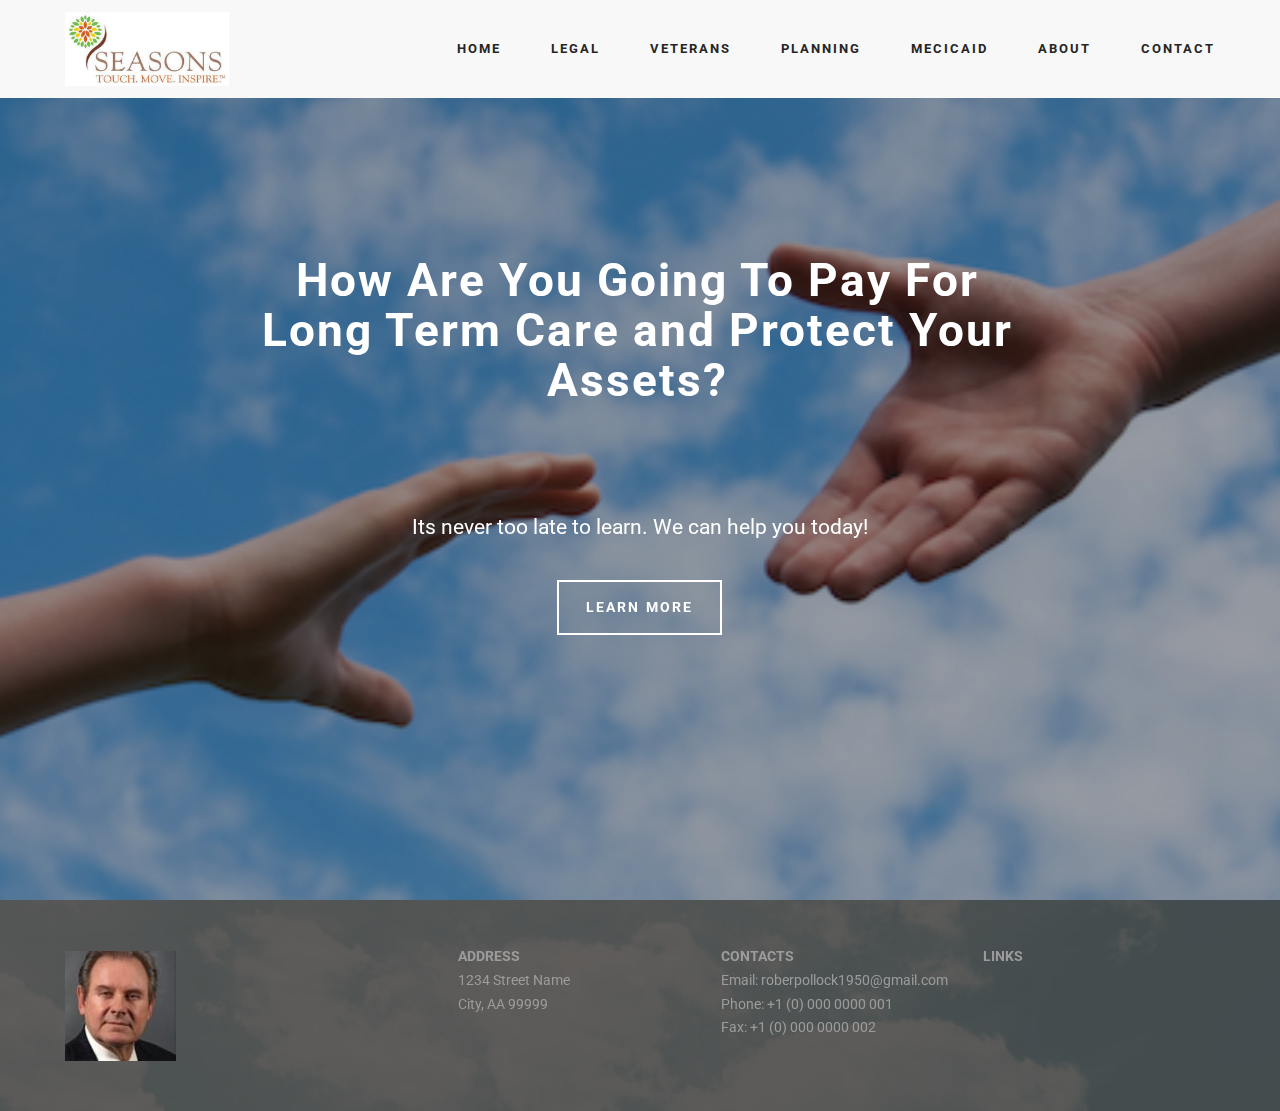
==== commit b9e1ad1f: "create github pages" ====
--- a/index.html
+++ b/index.html
@@ -6,7 +6,7 @@
   <meta http-equiv="X-UA-Compatible" content="IE=edge">
   <meta name="generator" content="Mobirise v4.6.5, mobirise.com">
   <meta name="viewport" content="width=device-width, initial-scale=1, minimum-scale=1">
-  <link rel="shortcut icon" href="assets/images/imageedit-7388435971-283x128.png" type="image/x-icon">
+  <link rel="shortcut icon" href="assets/images/imageedit-7388435970-283x128.png" type="image/x-icon">
   <meta name="description" content="">
   
   <link rel="stylesheet" href="https://fonts.googleapis.com/css?family=Roboto:700,400&subset=cyrillic,latin,greek,vietnamese">
@@ -19,13 +19,13 @@
   
 </head>
 <body>
-  <section class="mbr-navbar mbr-navbar--freeze mbr-navbar--absolute mbr-navbar--sticky mbr-navbar--auto-collapse" id="menu-0" data-rv-view="169">
+  <section class="mbr-navbar mbr-navbar--freeze mbr-navbar--absolute mbr-navbar--sticky mbr-navbar--auto-collapse" id="menu-0" data-rv-view="0">
     <div class="mbr-navbar__section mbr-section">
         <div class="mbr-section__container container">
             <div class="mbr-navbar__container">
                 <div class="mbr-navbar__column mbr-navbar__column--s mbr-navbar__brand">
                     <span class="mbr-navbar__brand-link mbr-brand mbr-brand--inline">
-                        <span class="mbr-brand__logo"><a href="https://mobirise.com"><img src="assets/images/imageedit-7388435971-283x128.png" class="mbr-navbar__brand-img mbr-brand__img" alt="Mobirise"></a></span>
+                        <span class="mbr-brand__logo"><a href="https://mobirise.com"><img src="assets/images/imageedit-7388435970-283x128.png" class="mbr-navbar__brand-img mbr-brand__img" alt="Mobirise"></a></span>
                         <span class="mbr-brand__name"><a class="mbr-brand__name text-black" href="https://mobirise.com"></a></span>
                     </span>
                 </div>
@@ -43,8 +43,8 @@
     </div>
 </section>
 
-<section class="engine"><a href="https://mobirise.ws/f">easy web creator</a></section><section class="mbr-box mbr-section mbr-section--relative mbr-section--fixed-size mbr-section--full-height mbr-section--bg-adapted" id="header1-1t" data-rv-view="171" style="background-image: url(assets/images/people-helping-people-548x283.png);">
-    <div class="mbr-box__magnet mbr-box__magnet--sm-padding mbr-box__magnet--center-center mbr-after-navbar">
+<section class="engine"><a href="https://mobirise.ws">Mobirise</a></section><section class="mbr-box mbr-section mbr-section--relative mbr-section--fixed-size mbr-section--full-height mbr-section--bg-adapted mbr-after-navbar" id="header1-1t" data-rv-view="2" style="background-image: url(assets/images/people-helping-people-548x283.png);">
+    <div class="mbr-box__magnet mbr-box__magnet--sm-padding mbr-box__magnet--center-center">
         <div class="mbr-overlay" style="opacity: 0.4; background-color: rgb(34, 34, 34);"></div>
         <div class="mbr-box__container mbr-section__container container">
             <div class="mbr-box mbr-box--stretched"><div class="mbr-box__magnet mbr-box__magnet--center-center">
@@ -61,7 +61,7 @@
     </div>
 </section>
 
-<section class="mbr-section mbr-section--relative mbr-section--fixed-size mbr-parallax-background" id="contacts1-1" data-rv-view="174" style="background-image: url(assets/images/bg3.jpg);">
+<section class="mbr-section mbr-section--relative mbr-section--fixed-size mbr-parallax-background" id="contacts1-1" data-rv-view="5" style="background-image: url(assets/images/bg3.jpg);">
     <div class="mbr-overlay" style="background-color: rgb(60, 60, 60); opacity: 0.8;"></div>
     <div class="mbr-section__container container">
         <div class="mbr-contacts mbr-contacts--wysiwyg row" style="padding-top: 45px; padding-bottom: 45px;">
--- a/assets/mobirise/css/mbr-additional.css
+++ b/assets/mobirise/css/mbr-additional.css
@@ -3,10 +3,10 @@
   font-size: 16px;
 }
 #menu-0.mbr-navbar--stuck .mbr-navbar__section {
-  background: #ffffff;
+  background: #f8f8f8;
 }
 #menu-0 .mbr-navbar__section {
-  background: #ffffff;
+  background: #f8f8f8;
 }
 #menu-0 .mbr-navbar__hamburger {
   color: #ffffff;
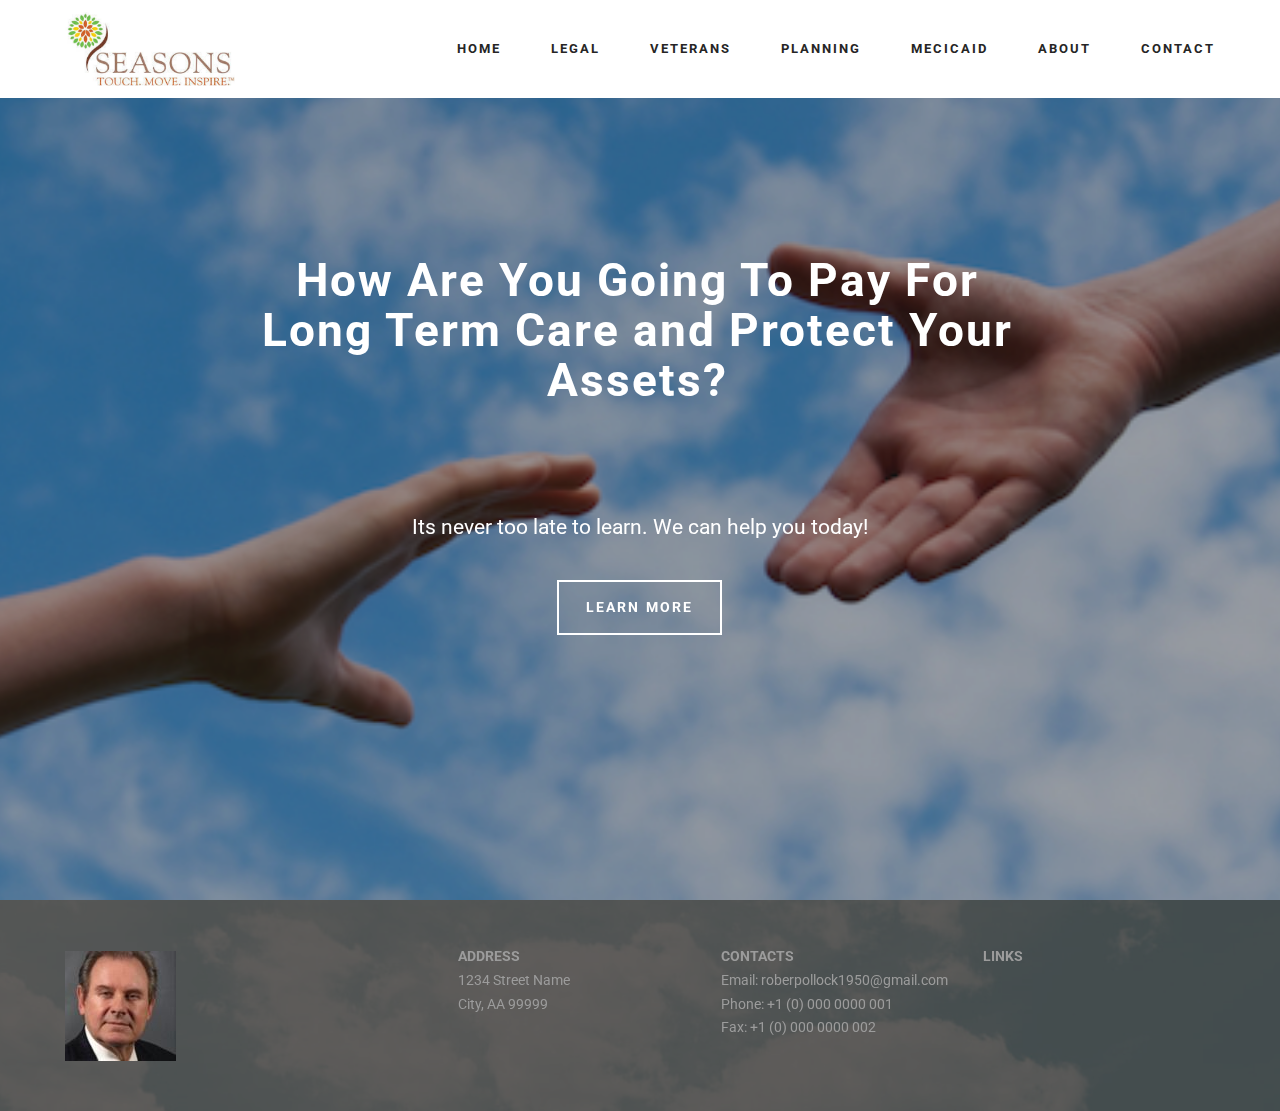
==== commit 315e805e: "create github pages" ====
--- a/index.html
+++ b/index.html
@@ -6,7 +6,7 @@
   <meta http-equiv="X-UA-Compatible" content="IE=edge">
   <meta name="generator" content="Mobirise v4.6.5, mobirise.com">
   <meta name="viewport" content="width=device-width, initial-scale=1, minimum-scale=1">
-  <link rel="shortcut icon" href="assets/images/imageedit-7388435970-283x128.png" type="image/x-icon">
+  <link rel="shortcut icon" href="assets/images/imageedit-7388435971-283x128.png" type="image/x-icon">
   <meta name="description" content="">
   
   <link rel="stylesheet" href="https://fonts.googleapis.com/css?family=Roboto:700,400&subset=cyrillic,latin,greek,vietnamese">
@@ -19,13 +19,13 @@
   
 </head>
 <body>
-  <section class="mbr-navbar mbr-navbar--freeze mbr-navbar--absolute mbr-navbar--sticky mbr-navbar--auto-collapse" id="menu-0" data-rv-view="0">
+  <section class="mbr-navbar mbr-navbar--freeze mbr-navbar--absolute mbr-navbar--sticky mbr-navbar--auto-collapse" id="menu-0" data-rv-view="136">
     <div class="mbr-navbar__section mbr-section">
         <div class="mbr-section__container container">
             <div class="mbr-navbar__container">
                 <div class="mbr-navbar__column mbr-navbar__column--s mbr-navbar__brand">
                     <span class="mbr-navbar__brand-link mbr-brand mbr-brand--inline">
-                        <span class="mbr-brand__logo"><a href="https://mobirise.com"><img src="assets/images/imageedit-7388435970-283x128.png" class="mbr-navbar__brand-img mbr-brand__img" alt="Mobirise"></a></span>
+                        <span class="mbr-brand__logo"><a href="https://mobirise.com"><img src="assets/images/imageedit-7388435971-283x128.png" class="mbr-navbar__brand-img mbr-brand__img" alt="Mobirise"></a></span>
                         <span class="mbr-brand__name"><a class="mbr-brand__name text-black" href="https://mobirise.com"></a></span>
                     </span>
                 </div>
@@ -43,7 +43,7 @@
     </div>
 </section>
 
-<section class="engine"><a href="https://mobirise.ws">Mobirise</a></section><section class="mbr-box mbr-section mbr-section--relative mbr-section--fixed-size mbr-section--full-height mbr-section--bg-adapted mbr-after-navbar" id="header1-1t" data-rv-view="2" style="background-image: url(assets/images/people-helping-people-548x283.png);">
+<section class="engine"><a href="https://mobirise.ws/q">web page creator download</a></section><section class="mbr-box mbr-section mbr-section--relative mbr-section--fixed-size mbr-section--full-height mbr-section--bg-adapted mbr-after-navbar" id="header1-1t" data-rv-view="138" style="background-image: url(assets/images/people-helping-people-548x283.png);">
     <div class="mbr-box__magnet mbr-box__magnet--sm-padding mbr-box__magnet--center-center">
         <div class="mbr-overlay" style="opacity: 0.4; background-color: rgb(34, 34, 34);"></div>
         <div class="mbr-box__container mbr-section__container container">
@@ -61,7 +61,7 @@
     </div>
 </section>
 
-<section class="mbr-section mbr-section--relative mbr-section--fixed-size mbr-parallax-background" id="contacts1-1" data-rv-view="5" style="background-image: url(assets/images/bg3.jpg);">
+<section class="mbr-section mbr-section--relative mbr-section--fixed-size mbr-parallax-background" id="contacts1-1" data-rv-view="141" style="background-image: url(assets/images/bg3.jpg);">
     <div class="mbr-overlay" style="background-color: rgb(60, 60, 60); opacity: 0.8;"></div>
     <div class="mbr-section__container container">
         <div class="mbr-contacts mbr-contacts--wysiwyg row" style="padding-top: 45px; padding-bottom: 45px;">
--- a/assets/mobirise/css/mbr-additional.css
+++ b/assets/mobirise/css/mbr-additional.css
@@ -3,10 +3,10 @@
   font-size: 16px;
 }
 #menu-0.mbr-navbar--stuck .mbr-navbar__section {
-  background: #f8f8f8;
+  background: #ffffff;
 }
 #menu-0 .mbr-navbar__section {
-  background: #f8f8f8;
+  background: #ffffff;
 }
 #menu-0 .mbr-navbar__hamburger {
   color: #ffffff;
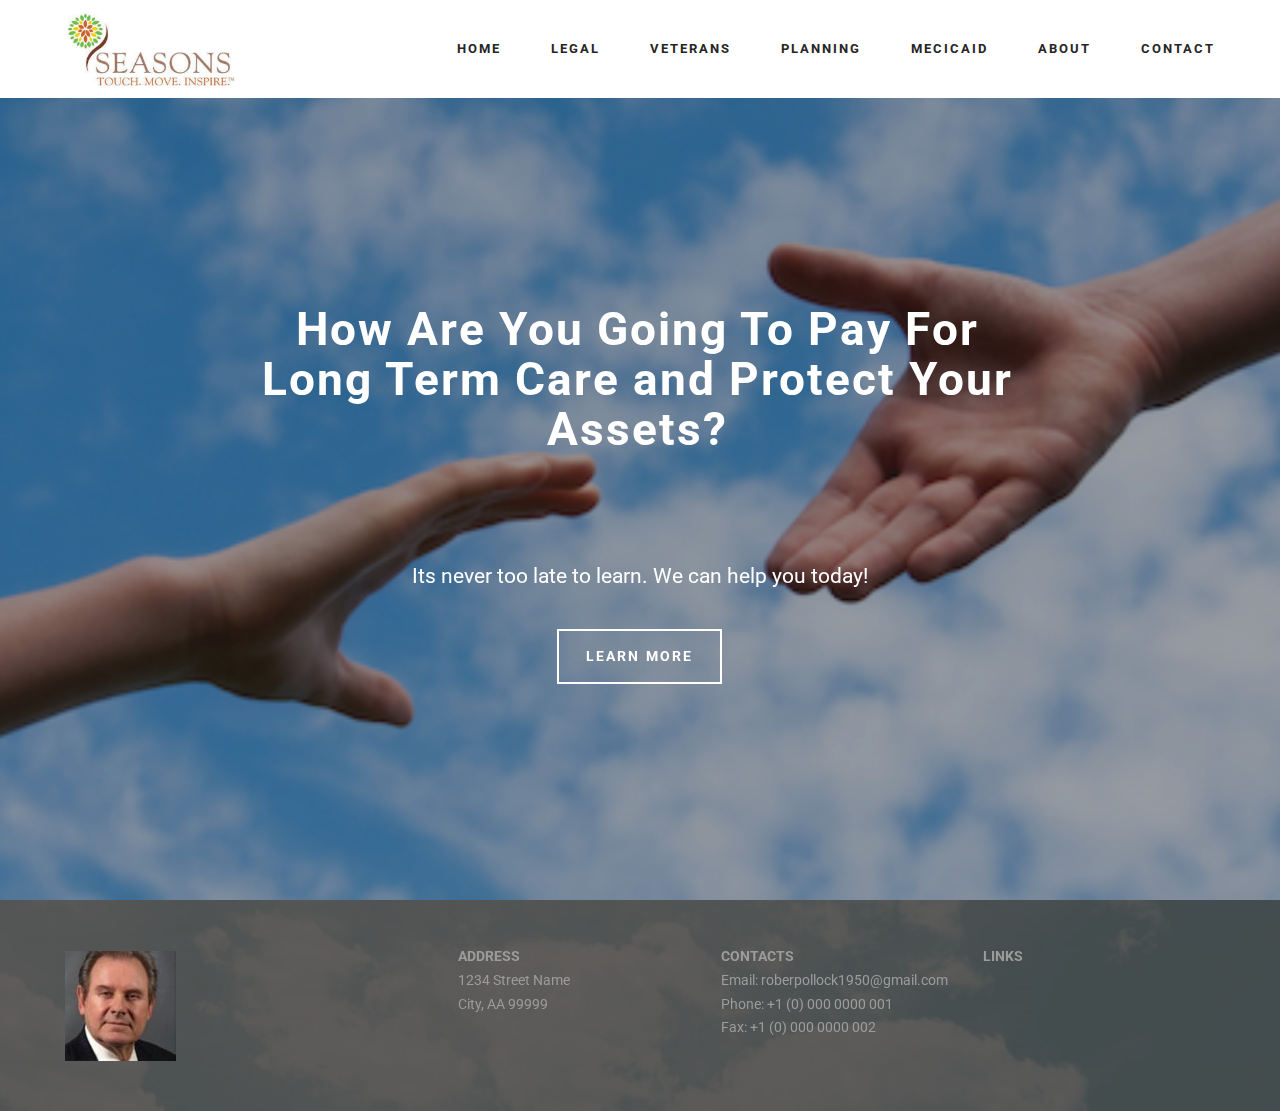
==== commit ad05c7a3: "create github pages" ====
--- a/index.html
+++ b/index.html
@@ -19,7 +19,7 @@
   
 </head>
 <body>
-  <section class="mbr-navbar mbr-navbar--freeze mbr-navbar--absolute mbr-navbar--sticky mbr-navbar--auto-collapse" id="menu-0" data-rv-view="136">
+  <section class="mbr-navbar mbr-navbar--freeze mbr-navbar--absolute mbr-navbar--sticky mbr-navbar--auto-collapse" id="menu-0" data-rv-view="408">
     <div class="mbr-navbar__section mbr-section">
         <div class="mbr-section__container container">
             <div class="mbr-navbar__container">
@@ -43,8 +43,8 @@
     </div>
 </section>
 
-<section class="engine"><a href="https://mobirise.ws/q">web page creator download</a></section><section class="mbr-box mbr-section mbr-section--relative mbr-section--fixed-size mbr-section--full-height mbr-section--bg-adapted mbr-after-navbar" id="header1-1t" data-rv-view="138" style="background-image: url(assets/images/people-helping-people-548x283.png);">
-    <div class="mbr-box__magnet mbr-box__magnet--sm-padding mbr-box__magnet--center-center">
+<section class="engine"><a href="https://mobirise.ws/k">develop own website</a></section><section class="mbr-box mbr-section mbr-section--relative mbr-section--fixed-size mbr-section--full-height mbr-section--bg-adapted" id="header1-1t" data-rv-view="410" style="background-image: url(assets/images/people-helping-people-548x283.png);">
+    <div class="mbr-box__magnet mbr-box__magnet--sm-padding mbr-box__magnet--center-center mbr-after-navbar">
         <div class="mbr-overlay" style="opacity: 0.4; background-color: rgb(34, 34, 34);"></div>
         <div class="mbr-box__container mbr-section__container container">
             <div class="mbr-box mbr-box--stretched"><div class="mbr-box__magnet mbr-box__magnet--center-center">
@@ -61,7 +61,7 @@
     </div>
 </section>
 
-<section class="mbr-section mbr-section--relative mbr-section--fixed-size mbr-parallax-background" id="contacts1-1" data-rv-view="141" style="background-image: url(assets/images/bg3.jpg);">
+<section class="mbr-section mbr-section--relative mbr-section--fixed-size mbr-parallax-background" id="contacts1-1" data-rv-view="413" style="background-image: url(assets/images/bg3.jpg);">
     <div class="mbr-overlay" style="background-color: rgb(60, 60, 60); opacity: 0.8;"></div>
     <div class="mbr-section__container container">
         <div class="mbr-contacts mbr-contacts--wysiwyg row" style="padding-top: 45px; padding-bottom: 45px;">
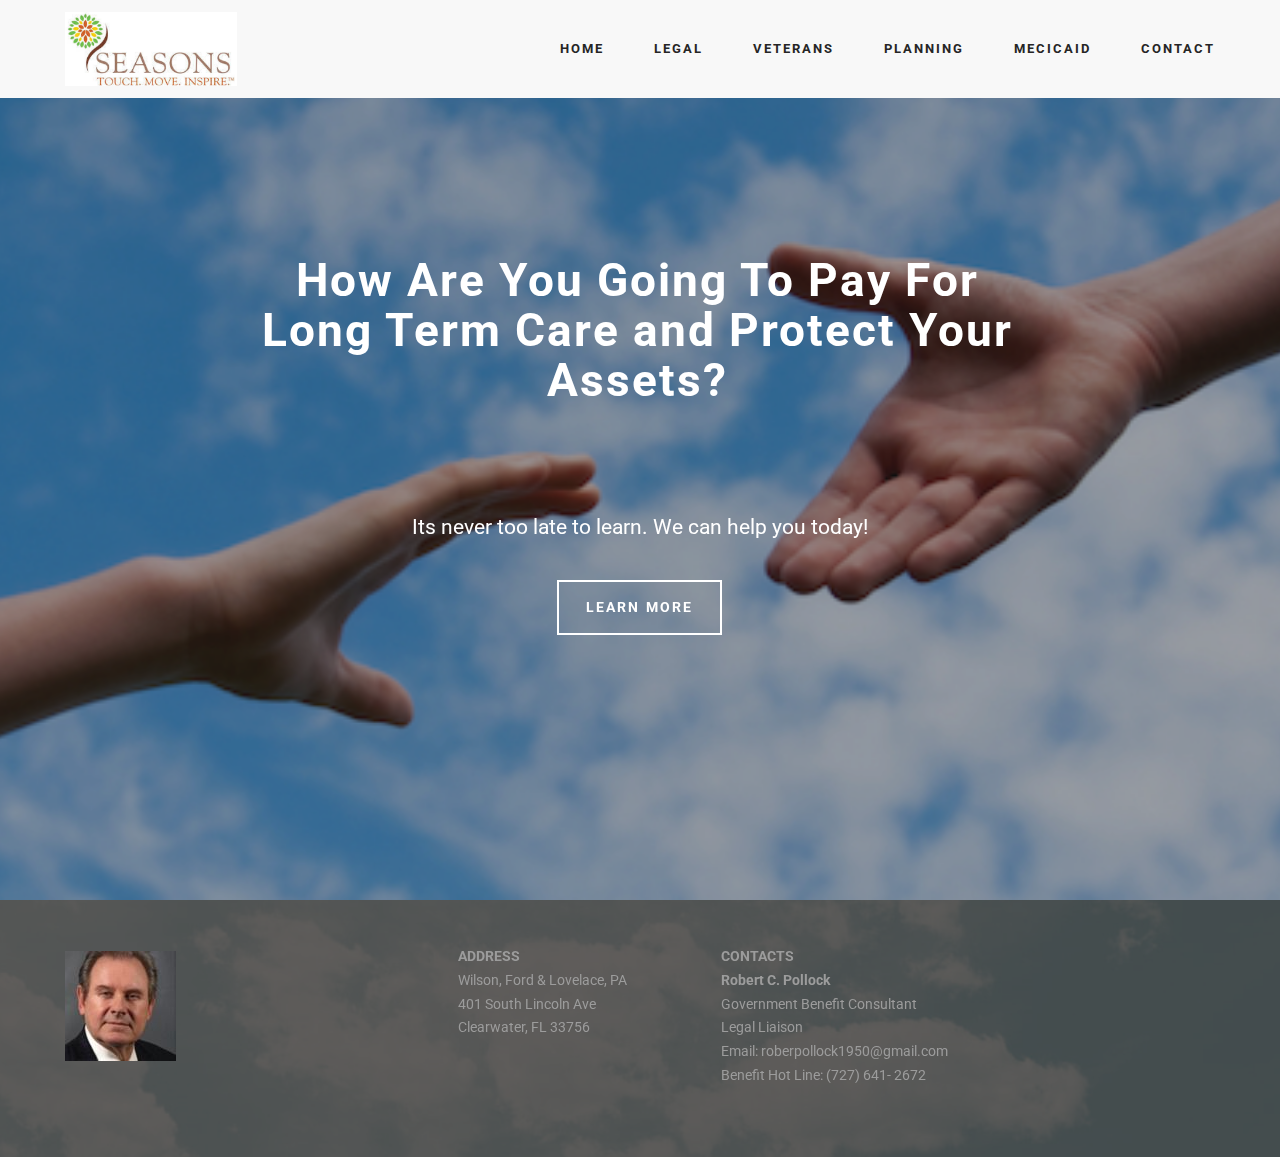
==== commit 1f89f55c: "create github pages" ====
--- a/index.html
+++ b/index.html
@@ -1,11 +1,11 @@
 <!DOCTYPE html>
-<html >
+<html>
 <head>
-  <!-- Site made with Mobirise Website Builder v4.6.5, https://mobirise.com -->
+  <!-- Site made with Mobirise Website Builder v4.3.0, https://mobirise.com -->
   <meta charset="UTF-8">
   <meta http-equiv="X-UA-Compatible" content="IE=edge">
-  <meta name="generator" content="Mobirise v4.6.5, mobirise.com">
-  <meta name="viewport" content="width=device-width, initial-scale=1, minimum-scale=1">
+  <meta name="generator" content="Mobirise v4.3.0, mobirise.com">
+  <meta name="viewport" content="width=device-width, initial-scale=1">
   <link rel="shortcut icon" href="assets/images/imageedit-7388435971-283x128.png" type="image/x-icon">
   <meta name="description" content="">
   
@@ -19,7 +19,7 @@
   
 </head>
 <body>
-  <section class="mbr-navbar mbr-navbar--freeze mbr-navbar--absolute mbr-navbar--sticky mbr-navbar--auto-collapse" id="menu-0" data-rv-view="408">
+<section class="mbr-navbar mbr-navbar--freeze mbr-navbar--absolute mbr-navbar--sticky mbr-navbar--auto-collapse" id="menu-0" data-rv-view="0">
     <div class="mbr-navbar__section mbr-section">
         <div class="mbr-section__container container">
             <div class="mbr-navbar__container">
@@ -33,7 +33,7 @@
                 <div class="mbr-navbar__column mbr-navbar__menu">
                     <nav class="mbr-navbar__menu-box mbr-navbar__menu-box--inline-right">
                         <div class="mbr-navbar__column">
-                            <ul class="mbr-navbar__items mbr-navbar__items--right float-left mbr-buttons mbr-buttons--freeze mbr-buttons--right btn-decorator mbr-buttons--active mbr-buttons--only-links"><li class="mbr-navbar__item"><a class="mbr-buttons__link btn text-black" href="index.html">HOME</a></li> <li class="mbr-navbar__item"><a class="mbr-buttons__link btn text-black" href="page3.html">LEGAL</a></li> <li class="mbr-navbar__item"><a class="mbr-buttons__link btn text-black" href="page6.html">VETERANS</a></li> <li class="mbr-navbar__item"><a class="mbr-buttons__link btn text-black" href="page5.html">PLANNING</a></li> <li class="mbr-navbar__item"><a class="mbr-buttons__link btn text-black" href="page1.html">MECICAID</a></li><li class="mbr-navbar__item"><a class="mbr-buttons__link btn text-black" href="about.html">ABOUT</a></li><li class="mbr-navbar__item"><a class="mbr-buttons__link btn text-black" href="page7.html">CONTACT</a></li></ul>                            
+                            <ul class="mbr-navbar__items mbr-navbar__items--right float-left mbr-buttons mbr-buttons--freeze mbr-buttons--right btn-decorator mbr-buttons--active mbr-buttons--only-links"><li class="mbr-navbar__item"><a class="mbr-buttons__link btn text-black" href="index.html">HOME</a></li> <li class="mbr-navbar__item"><a class="mbr-buttons__link btn text-black" href="page3.html">LEGAL</a></li> <li class="mbr-navbar__item"><a class="mbr-buttons__link btn text-black" href="page6.html">VETERANS</a></li> <li class="mbr-navbar__item"><a class="mbr-buttons__link btn text-black" href="page5.html">PLANNING</a></li> <li class="mbr-navbar__item"><a class="mbr-buttons__link btn text-black" href="page1.html">MECICAID</a></li><li class="mbr-navbar__item"><a class="mbr-buttons__link btn text-black" href="page7.html">CONTACT</a></li></ul>                            
                             
                         </div>
                     </nav>
@@ -43,8 +43,8 @@
     </div>
 </section>
 
-<section class="engine"><a href="https://mobirise.ws/k">develop own website</a></section><section class="mbr-box mbr-section mbr-section--relative mbr-section--fixed-size mbr-section--full-height mbr-section--bg-adapted" id="header1-1t" data-rv-view="410" style="background-image: url(assets/images/people-helping-people-548x283.png);">
-    <div class="mbr-box__magnet mbr-box__magnet--sm-padding mbr-box__magnet--center-center mbr-after-navbar">
+<section class="engine"><a href="https://mobirise.co">Mobirise</a></section><section class="mbr-box mbr-section mbr-section--relative mbr-section--fixed-size mbr-section--full-height mbr-section--bg-adapted mbr-after-navbar" id="header1-1t" data-rv-view="2" style="background-image: url(assets/images/people-helping-people-548x283.png);">
+    <div class="mbr-box__magnet mbr-box__magnet--sm-padding mbr-box__magnet--center-center">
         <div class="mbr-overlay" style="opacity: 0.4; background-color: rgb(34, 34, 34);"></div>
         <div class="mbr-box__container mbr-section__container container">
             <div class="mbr-box mbr-box--stretched"><div class="mbr-box__magnet mbr-box__magnet--center-center">
@@ -61,7 +61,7 @@
     </div>
 </section>
 
-<section class="mbr-section mbr-section--relative mbr-section--fixed-size mbr-parallax-background" id="contacts1-1" data-rv-view="413" style="background-image: url(assets/images/bg3.jpg);">
+<section class="mbr-section mbr-section--relative mbr-section--fixed-size mbr-parallax-background" id="contacts1-1" data-rv-view="5" style="background-image: url(assets/images/bg3.jpg);">
     <div class="mbr-overlay" style="background-color: rgb(60, 60, 60); opacity: 0.8;"></div>
     <div class="mbr-section__container container">
         <div class="mbr-contacts mbr-contacts--wysiwyg row" style="padding-top: 45px; padding-bottom: 45px;">
@@ -71,17 +71,13 @@
             <div class="col-sm-8">
                 <div class="row">
                     <div class="col-sm-4">
-                        <p class="mbr-contacts__text"><strong>ADDRESS</strong><br>
-1234 Street Name<br>
-City, AA 99999</p>
+                        <p class="mbr-contacts__text"><strong>ADDRESS</strong><br>Wilson, Ford &amp; Lovelace, PA<br>401 South Lincoln Ave<br>Clearwater, FL 33756</p>
                     </div>
                     <div class="col-sm-4">
-                        <p class="mbr-contacts__text"><strong>CONTACTS</strong><br>
-Email: roberpollock1950@gmail.com<br>
-Phone: +1 (0) 000 0000 001<br>
-Fax: +1 (0) 000 0000 002</p>
+                        <p class="mbr-contacts__text"><strong>CONTACTS</strong><br><strong>Robert C. Pollock<br></strong>Government Benefit Consultant <br>Legal Liaison<br>
+Email: roberpollock1950@gmail.com<br>Benefit Hot Line: (727) 641- 2672<br><br></p>
                     </div>
-                    <div class="col-sm-4"><p class="mbr-contacts__text"><strong>LINKS</strong></p><ul class="mbr-contacts__list"><li><br></li></ul></div>
+                    <div class="col-sm-4"><ul class="mbr-contacts__list"><li><br></li></ul></div>
                 </div>
             </div>
         </div>
--- a/assets/mobirise/css/style.css
+++ b/assets/mobirise/css/style.css
@@ -973,6 +973,26 @@
   background: none;
   z-index: 2;
   overflow: hidden;
+}
+@media (min-width: 768px) {
+  .mbr-figure__caption--std-grid {
+    width: 715px;
+    left: 50%;
+    margin-left: -357.5px;
+    padding: 17px 0;
+  }
+}
+@media (min-width: 992px) {
+  .mbr-figure__caption--std-grid {
+    width: 935px;
+    margin-left: -467.5px;
+  }
+}
+@media (min-width: 1200px) {
+  .mbr-figure__caption--std-grid {
+    width: 1150px;
+    margin-left: -575px;
+  }
 }
 .mbr-figure__caption--std-grid:before {
   bottom: 0;
--- a/assets/mobirise/css/mbr-additional.css
+++ b/assets/mobirise/css/mbr-additional.css
@@ -3,10 +3,10 @@
   font-size: 16px;
 }
 #menu-0.mbr-navbar--stuck .mbr-navbar__section {
-  background: #ffffff;
+  background: #f8f8f8;
 }
 #menu-0 .mbr-navbar__section {
-  background: #ffffff;
+  background: #f8f8f8;
 }
 #menu-0 .mbr-navbar__hamburger {
   color: #ffffff;
@@ -18,10 +18,10 @@
   font-size: 16px;
 }
 #menu-4.mbr-navbar--stuck .mbr-navbar__section {
-  background: #ffffff;
+  background: #f8f8f8;
 }
 #menu-4 .mbr-navbar__section {
-  background: #ffffff;
+  background: #f8f8f8;
 }
 #menu-4 .mbr-navbar__hamburger {
   color: #ffffff;
@@ -45,10 +45,10 @@
   font-size: 16px;
 }
 #menu-8.mbr-navbar--stuck .mbr-navbar__section {
-  background: #ffffff;
+  background: #f8f8f8;
 }
 #menu-8 .mbr-navbar__section {
-  background: #ffffff;
+  background: #f8f8f8;
 }
 #menu-8 .mbr-navbar__hamburger {
   color: #ffffff;
@@ -140,18 +140,14 @@
 #menu-s .mbr-navbar__hamburger {
   color: #ffffff;
 }
-
-#header3-12 H3 {
-  font-family: 'Open Sans', sans-serif;
-}
 #menu-x .mbr-brand__name {
   font-size: 16px;
 }
 #menu-x.mbr-navbar--stuck .mbr-navbar__section {
-  background: #f8f7f2;
+  background: #f8f8f8;
 }
 #menu-x .mbr-navbar__section {
-  background: #f8f7f2;
+  background: #f8f8f8;
 }
 #menu-x .mbr-navbar__hamburger {
   color: #ffffff;
@@ -167,10 +163,10 @@
   font-size: 16px;
 }
 #menu-15.mbr-navbar--stuck .mbr-navbar__section {
-  background: #f8f7f2;
+  background: #f8f8f8;
 }
 #menu-15 .mbr-navbar__section {
-  background: #f8f7f2;
+  background: #f8f8f8;
 }
 #menu-15 .mbr-navbar__hamburger {
   color: #ffffff;
@@ -186,10 +182,10 @@
   font-size: 16px;
 }
 #menu-19.mbr-navbar--stuck .mbr-navbar__section {
-  background: #ffffff;
+  background: #f8f8f8;
 }
 #menu-19 .mbr-navbar__section {
-  background: #ffffff;
+  background: #f8f8f8;
 }
 #menu-19 .mbr-navbar__hamburger {
   color: #ffffff;
@@ -204,10 +200,10 @@
   font-size: 16px;
 }
 #menu-1d.mbr-navbar--stuck .mbr-navbar__section {
-  background: #ffffff;
+  background: #f8f8f8;
 }
 #menu-1d .mbr-navbar__section {
-  background: #ffffff;
+  background: #f8f8f8;
 }
 #menu-1d .mbr-navbar__hamburger {
   color: #ffffff;
@@ -242,3 +238,15 @@
 #msg-box2-1m .mbr-article {
   color: #252525;
 }
+#menu-2b .mbr-brand__name {
+  font-size: 16px;
+}
+#menu-2b.mbr-navbar--stuck .mbr-navbar__section {
+  background: #f8f8f8;
+}
+#menu-2b .mbr-navbar__section {
+  background: #f8f8f8;
+}
+#menu-2b .mbr-navbar__hamburger {
+  color: #ffffff;
+}
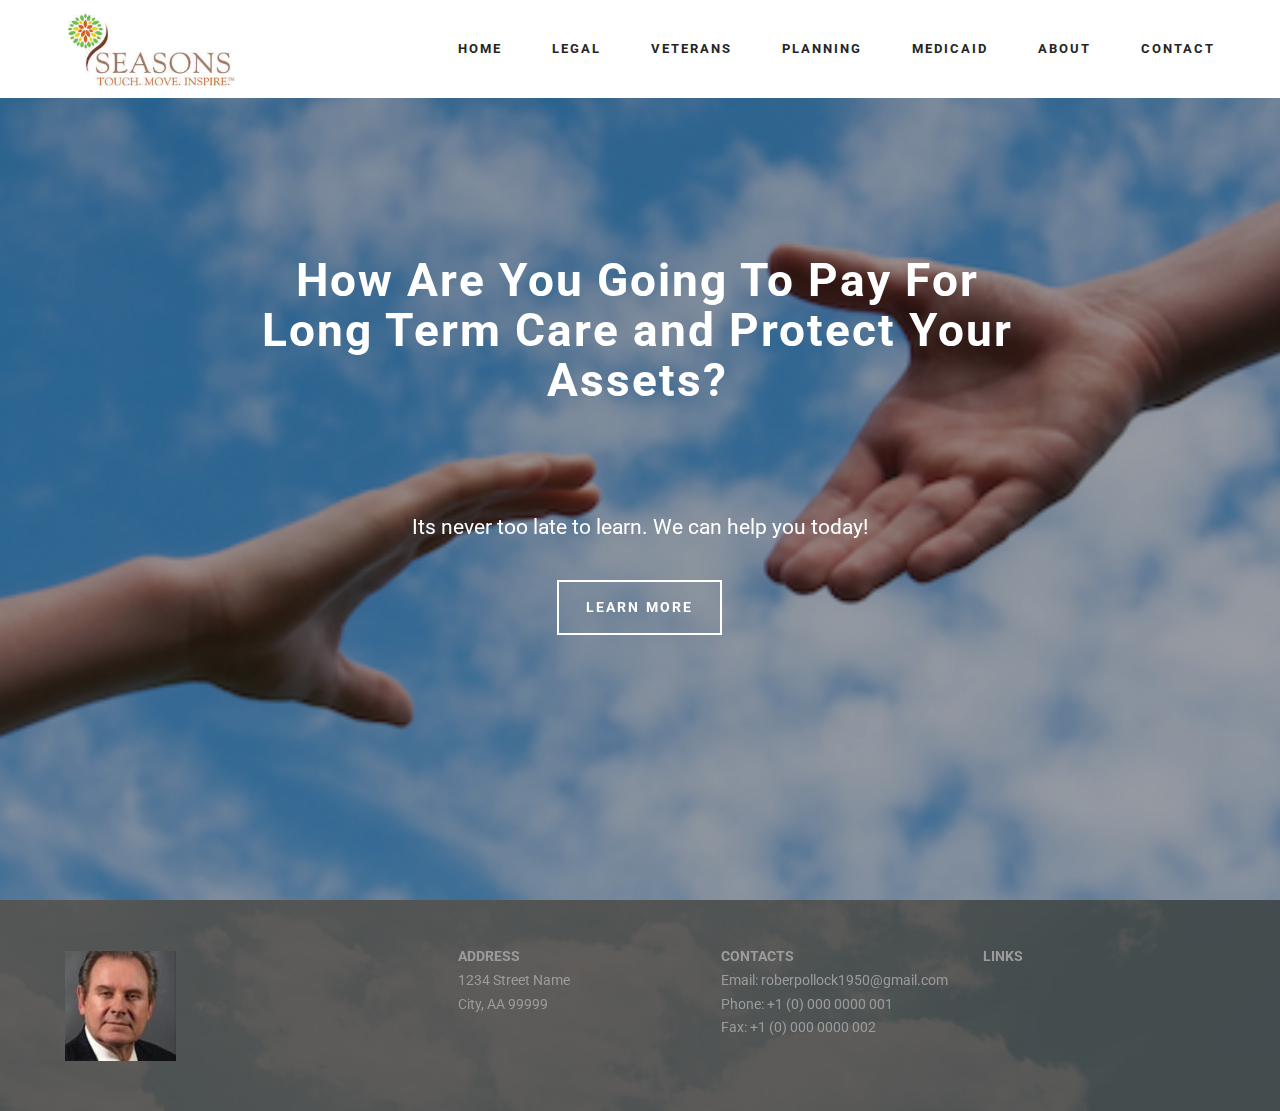
==== commit 29ae20b8: "create github pages" ====
--- a/index.html
+++ b/index.html
@@ -19,7 +19,7 @@
   
 </head>
 <body>
-<section class="mbr-navbar mbr-navbar--freeze mbr-navbar--absolute mbr-navbar--sticky mbr-navbar--auto-collapse" id="menu-0" data-rv-view="0">
+<section class="mbr-navbar mbr-navbar--freeze mbr-navbar--absolute mbr-navbar--sticky mbr-navbar--auto-collapse" id="menu-0" data-rv-view="7">
     <div class="mbr-navbar__section mbr-section">
         <div class="mbr-section__container container">
             <div class="mbr-navbar__container">
@@ -33,7 +33,7 @@
                 <div class="mbr-navbar__column mbr-navbar__menu">
                     <nav class="mbr-navbar__menu-box mbr-navbar__menu-box--inline-right">
                         <div class="mbr-navbar__column">
-                            <ul class="mbr-navbar__items mbr-navbar__items--right float-left mbr-buttons mbr-buttons--freeze mbr-buttons--right btn-decorator mbr-buttons--active mbr-buttons--only-links"><li class="mbr-navbar__item"><a class="mbr-buttons__link btn text-black" href="index.html">HOME</a></li> <li class="mbr-navbar__item"><a class="mbr-buttons__link btn text-black" href="page3.html">LEGAL</a></li> <li class="mbr-navbar__item"><a class="mbr-buttons__link btn text-black" href="page6.html">VETERANS</a></li> <li class="mbr-navbar__item"><a class="mbr-buttons__link btn text-black" href="page5.html">PLANNING</a></li> <li class="mbr-navbar__item"><a class="mbr-buttons__link btn text-black" href="page1.html">MECICAID</a></li><li class="mbr-navbar__item"><a class="mbr-buttons__link btn text-black" href="page7.html">CONTACT</a></li></ul>                            
+                            <ul class="mbr-navbar__items mbr-navbar__items--right float-left mbr-buttons mbr-buttons--freeze mbr-buttons--right btn-decorator mbr-buttons--active mbr-buttons--only-links"><li class="mbr-navbar__item"><a class="mbr-buttons__link btn text-black" href="index.html">HOME</a></li> <li class="mbr-navbar__item"><a class="mbr-buttons__link btn text-black" href="page3.html">LEGAL</a></li> <li class="mbr-navbar__item"><a class="mbr-buttons__link btn text-black" href="page6.html">VETERANS</a></li> <li class="mbr-navbar__item"><a class="mbr-buttons__link btn text-black" href="page5.html">PLANNING</a></li> <li class="mbr-navbar__item"><a class="mbr-buttons__link btn text-black" href="page1.html">MEDICAID</a></li><li class="mbr-navbar__item"><a class="mbr-buttons__link btn text-black" href="about.html">ABOUT</a></li><li class="mbr-navbar__item"><a class="mbr-buttons__link btn text-black" href="page7.html">CONTACT</a></li></ul>                            
                             
                         </div>
                     </nav>
@@ -43,7 +43,7 @@
     </div>
 </section>
 
-<section class="engine"><a href="https://mobirise.co">Mobirise</a></section><section class="mbr-box mbr-section mbr-section--relative mbr-section--fixed-size mbr-section--full-height mbr-section--bg-adapted mbr-after-navbar" id="header1-1t" data-rv-view="2" style="background-image: url(assets/images/people-helping-people-548x283.png);">
+<section class="engine"><a href="https://mobirise.co/k">free bootstrap template</a></section><section class="mbr-box mbr-section mbr-section--relative mbr-section--fixed-size mbr-section--full-height mbr-section--bg-adapted mbr-after-navbar" id="header1-1t" data-rv-view="9" style="background-image: url(assets/images/people-helping-people-548x283.png);">
     <div class="mbr-box__magnet mbr-box__magnet--sm-padding mbr-box__magnet--center-center">
         <div class="mbr-overlay" style="opacity: 0.4; background-color: rgb(34, 34, 34);"></div>
         <div class="mbr-box__container mbr-section__container container">
@@ -61,7 +61,7 @@
     </div>
 </section>
 
-<section class="mbr-section mbr-section--relative mbr-section--fixed-size mbr-parallax-background" id="contacts1-1" data-rv-view="5" style="background-image: url(assets/images/bg3.jpg);">
+<section class="mbr-section mbr-section--relative mbr-section--fixed-size mbr-parallax-background" id="contacts1-1" data-rv-view="12" style="background-image: url(assets/images/bg3.jpg);">
     <div class="mbr-overlay" style="background-color: rgb(60, 60, 60); opacity: 0.8;"></div>
     <div class="mbr-section__container container">
         <div class="mbr-contacts mbr-contacts--wysiwyg row" style="padding-top: 45px; padding-bottom: 45px;">
@@ -71,13 +71,17 @@
             <div class="col-sm-8">
                 <div class="row">
                     <div class="col-sm-4">
-                        <p class="mbr-contacts__text"><strong>ADDRESS</strong><br>Wilson, Ford &amp; Lovelace, PA<br>401 South Lincoln Ave<br>Clearwater, FL 33756</p>
+                        <p class="mbr-contacts__text"><strong>ADDRESS</strong><br>
+1234 Street Name<br>
+City, AA 99999</p>
                     </div>
                     <div class="col-sm-4">
-                        <p class="mbr-contacts__text"><strong>CONTACTS</strong><br><strong>Robert C. Pollock<br></strong>Government Benefit Consultant <br>Legal Liaison<br>
-Email: roberpollock1950@gmail.com<br>Benefit Hot Line: (727) 641- 2672<br><br></p>
+                        <p class="mbr-contacts__text"><strong>CONTACTS</strong><br>
+Email: roberpollock1950@gmail.com<br>
+Phone: +1 (0) 000 0000 001<br>
+Fax: +1 (0) 000 0000 002</p>
                     </div>
-                    <div class="col-sm-4"><ul class="mbr-contacts__list"><li><br></li></ul></div>
+                    <div class="col-sm-4"><p class="mbr-contacts__text"><strong>LINKS</strong></p><ul class="mbr-contacts__list"><li><br></li></ul></div>
                 </div>
             </div>
         </div>
--- a/assets/mobirise/css/mbr-additional.css
+++ b/assets/mobirise/css/mbr-additional.css
@@ -3,10 +3,10 @@
   font-size: 16px;
 }
 #menu-0.mbr-navbar--stuck .mbr-navbar__section {
-  background: #f8f8f8;
+  background: #ffffff;
 }
 #menu-0 .mbr-navbar__section {
-  background: #f8f8f8;
+  background: #ffffff;
 }
 #menu-0 .mbr-navbar__hamburger {
   color: #ffffff;
@@ -18,10 +18,10 @@
   font-size: 16px;
 }
 #menu-4.mbr-navbar--stuck .mbr-navbar__section {
-  background: #f8f8f8;
+  background: #ffffff;
 }
 #menu-4 .mbr-navbar__section {
-  background: #f8f8f8;
+  background: #ffffff;
 }
 #menu-4 .mbr-navbar__hamburger {
   color: #ffffff;
@@ -45,10 +45,10 @@
   font-size: 16px;
 }
 #menu-8.mbr-navbar--stuck .mbr-navbar__section {
-  background: #f8f8f8;
+  background: #ffffff;
 }
 #menu-8 .mbr-navbar__section {
-  background: #f8f8f8;
+  background: #ffffff;
 }
 #menu-8 .mbr-navbar__hamburger {
   color: #ffffff;
@@ -140,14 +140,18 @@
 #menu-s .mbr-navbar__hamburger {
   color: #ffffff;
 }
+
+#header3-12 H3 {
+  font-family: 'Open Sans', sans-serif;
+}
 #menu-x .mbr-brand__name {
   font-size: 16px;
 }
 #menu-x.mbr-navbar--stuck .mbr-navbar__section {
-  background: #f8f8f8;
+  background: #f8f7f2;
 }
 #menu-x .mbr-navbar__section {
-  background: #f8f8f8;
+  background: #f8f7f2;
 }
 #menu-x .mbr-navbar__hamburger {
   color: #ffffff;
@@ -163,10 +167,10 @@
   font-size: 16px;
 }
 #menu-15.mbr-navbar--stuck .mbr-navbar__section {
-  background: #f8f8f8;
+  background: #f8f7f2;
 }
 #menu-15 .mbr-navbar__section {
-  background: #f8f8f8;
+  background: #f8f7f2;
 }
 #menu-15 .mbr-navbar__hamburger {
   color: #ffffff;
@@ -182,10 +186,10 @@
   font-size: 16px;
 }
 #menu-19.mbr-navbar--stuck .mbr-navbar__section {
-  background: #f8f8f8;
+  background: #ffffff;
 }
 #menu-19 .mbr-navbar__section {
-  background: #f8f8f8;
+  background: #ffffff;
 }
 #menu-19 .mbr-navbar__hamburger {
   color: #ffffff;
@@ -200,10 +204,10 @@
   font-size: 16px;
 }
 #menu-1d.mbr-navbar--stuck .mbr-navbar__section {
-  background: #f8f8f8;
+  background: #ffffff;
 }
 #menu-1d .mbr-navbar__section {
-  background: #f8f8f8;
+  background: #ffffff;
 }
 #menu-1d .mbr-navbar__hamburger {
   color: #ffffff;
@@ -238,15 +242,3 @@
 #msg-box2-1m .mbr-article {
   color: #252525;
 }
-#menu-2b .mbr-brand__name {
-  font-size: 16px;
-}
-#menu-2b.mbr-navbar--stuck .mbr-navbar__section {
-  background: #f8f8f8;
-}
-#menu-2b .mbr-navbar__section {
-  background: #f8f8f8;
-}
-#menu-2b .mbr-navbar__hamburger {
-  color: #ffffff;
-}
